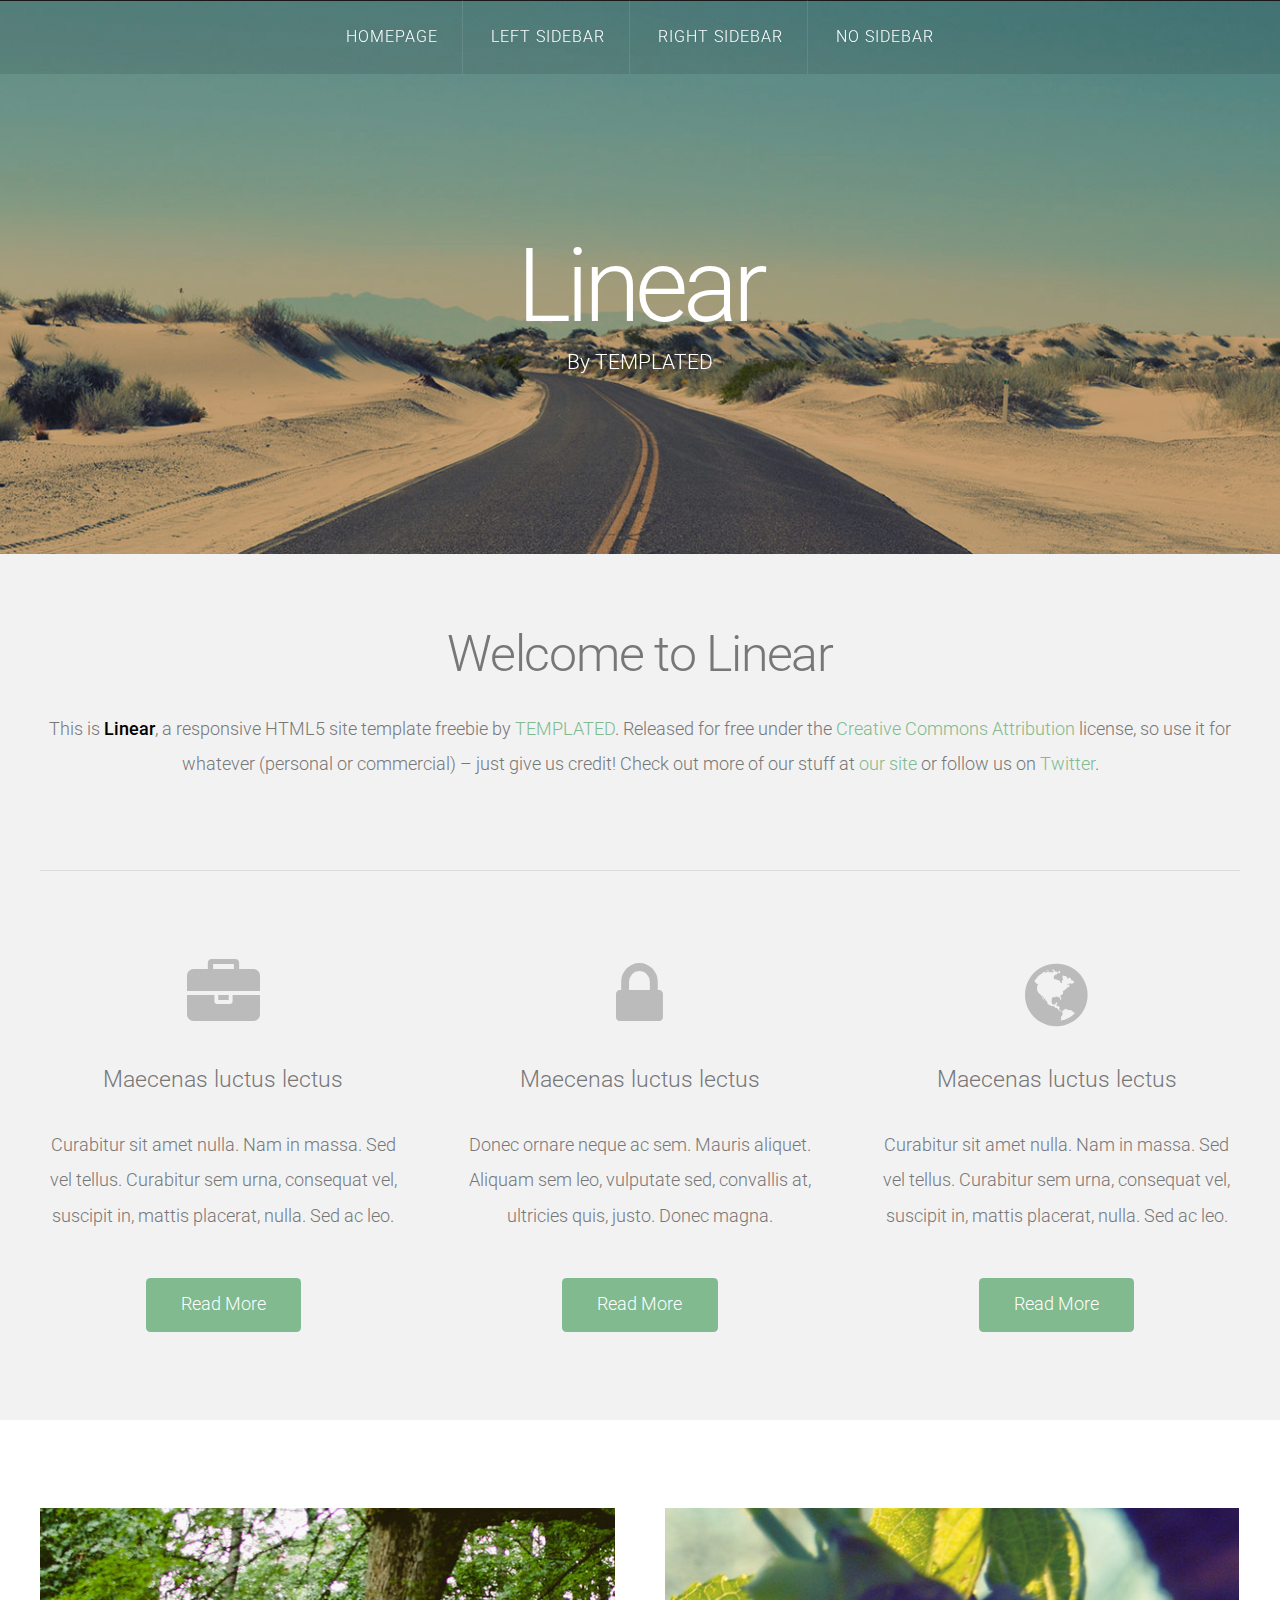
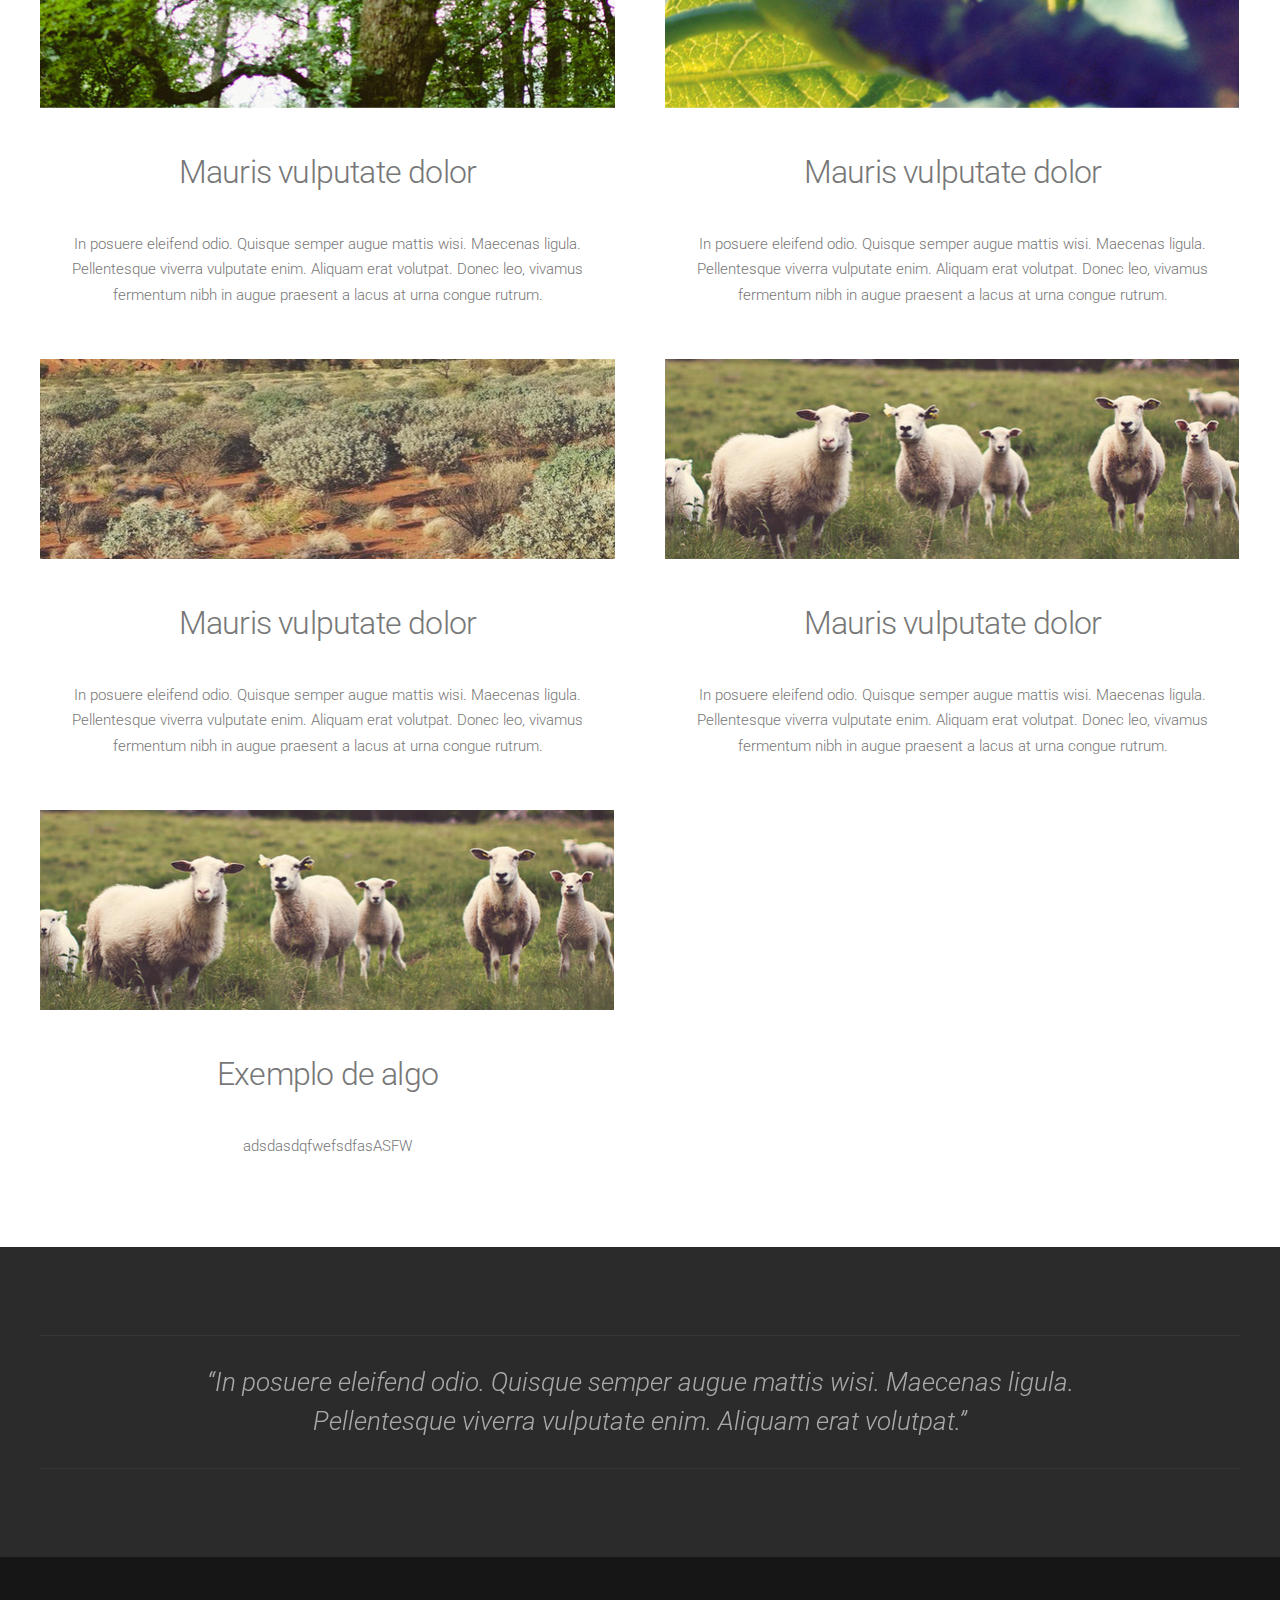
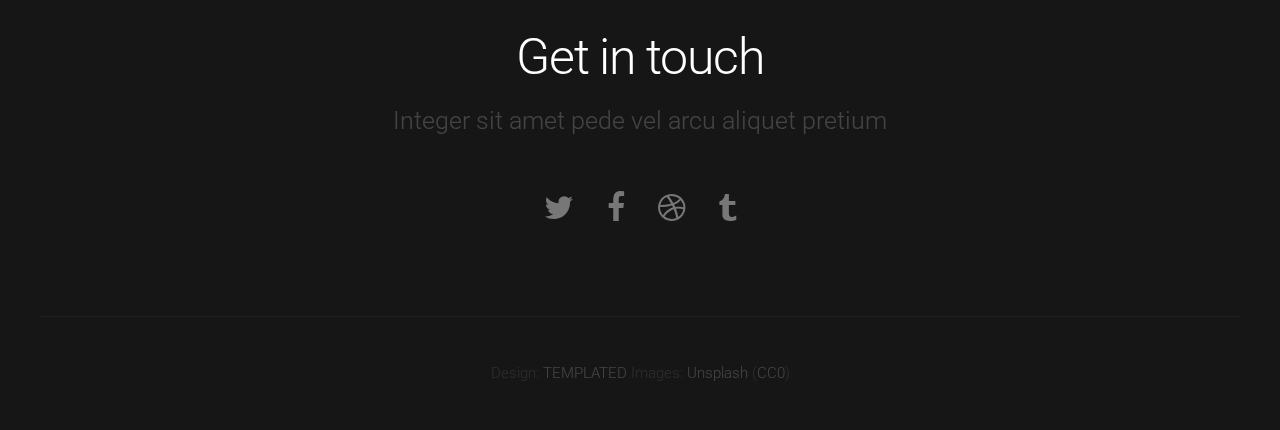
==== index.html @ 1057a4e6 "first commit" ====
<!DOCTYPE HTML>
<!--
	Linear by TEMPLATED
    templated.co @templatedco
    Released for free under the Creative Commons Attribution 3.0 license (templated.co/license)
-->
<html>
	<head>
		<title>Linear by TEMPLATED</title>
		<meta http-equiv="content-type" content="text/html; charset=utf-8" />
		<meta name="description" content="" />
		<meta name="keywords" content="" />
		<link href='http://fonts.googleapis.com/css?family=Roboto:400,100,300,700,500,900' rel='stylesheet' type='text/css'>
		<script src="http://ajax.googleapis.com/ajax/libs/jquery/1.11.0/jquery.min.js"></script>
		<script src="js/skel.min.js"></script>
		<script src="js/skel-panels.min.js"></script>
		<script src="js/init.js"></script>
		<noscript>
			<link rel="stylesheet" href="css/skel-noscript.css" />
			<link rel="stylesheet" href="css/style.css" />
			<link rel="stylesheet" href="css/style-desktop.css" />
		</noscript>
	</head>
	<body class="homepage">

	<!-- Header -->
		<div id="header">
			<div id="nav-wrapper"> 
				<!-- Nav -->
				<nav id="nav">
					<ul>
						<li class="active"><a href="index.html">Homepage</a></li>
						<li><a href="left-sidebar.html">Left Sidebar</a></li>
						<li><a href="right-sidebar.html">Right Sidebar</a></li>
						<li><a href="no-sidebar.html">No Sidebar</a></li>
					</ul>
				</nav>
			</div>
			<div class="container"> 
				
				<!-- Logo -->
				<div id="logo">
					<h1><a href="#">Linear</a></h1>
					<span class="tag">By TEMPLATED</span>
				</div>
			</div>
		</div>

	<!-- Featured -->
		<div id="featured">
			<div class="container">
				<header>
					<h2>Welcome to Linear</h2>
				</header>
				<p>This is <strong>Linear</strong>, a responsive HTML5 site template freebie by <a href="http://templated.co">TEMPLATED</a>. Released for free under the <a href="http://templated.co/license">Creative Commons Attribution</a> license, so use it for whatever (personal or commercial) &ndash; just give us credit! Check out more of our stuff at <a href="http://templated.co">our site</a> or follow us on <a href="http://twitter.com/templatedco">Twitter</a>.</p>
				<hr />
				<div class="row">
					<section class="4u">
						<span class="pennant"><span class="fa fa-briefcase"></span></span>
						<h3>Maecenas luctus lectus</h3>
						<p>Curabitur sit amet nulla. Nam in massa. Sed vel tellus. Curabitur sem urna, consequat vel, suscipit in, mattis placerat, nulla. Sed ac leo.</p>
						<a href="#" class="button button-style1">Read More</a>
					</section>
					<section class="4u">
						<span class="pennant"><span class="fa fa-lock"></span></span>
						<h3>Maecenas luctus lectus</h3>
						<p>Donec ornare neque ac sem. Mauris aliquet. Aliquam sem leo, vulputate sed, convallis at, ultricies quis, justo. Donec magna.</p>
						<a href="#" class="button button-style1">Read More</a>
					</section>
					<section class="4u">
						<span class="pennant"><span class="fa fa-globe"></span></span>
						<h3>Maecenas luctus lectus</h3>
						<p>Curabitur sit amet nulla. Nam in massa. Sed vel tellus. Curabitur sem urna, consequat vel, suscipit in, mattis placerat, nulla. Sed ac leo.</p>
						<a href="#" class="button button-style1">Read More</a>
					</section>

				</div>
			</div>
		</div>

	<!-- Main -->
		<div id="main">
			<div id="content" class="container">

				<div class="row">
					<section class="6u">
						<a href="#" class="image full"><img src="images/pic01.jpg" alt=""></a>
						<header>
							<h2>Mauris vulputate dolor</h2>
						</header>
						<p>In posuere eleifend odio. Quisque semper augue mattis wisi. Maecenas ligula. Pellentesque viverra vulputate enim. Aliquam erat volutpat. Donec leo, vivamus fermentum nibh in augue praesent a lacus at urna congue rutrum.</p>
					</section>				
					<section class="6u">
						<a href="#" class="image full"><img src="images/pic02.jpg" alt=""></a>
						<header>
							<h2>Mauris vulputate dolor</h2>
						</header>
						<p>In posuere eleifend odio. Quisque semper augue mattis wisi. Maecenas ligula. Pellentesque viverra vulputate enim. Aliquam erat volutpat. Donec leo, vivamus fermentum nibh in augue praesent a lacus at urna congue rutrum.</p>
					</section>				
				</div>

				<div class="row">
					<section class="6u">
						<a href="#" class="image full"><img src="images/pic03.jpg" alt=""></a>
						<header>
							<h2>Mauris vulputate dolor</h2>
						</header>
						<p>In posuere eleifend odio. Quisque semper augue mattis wisi. Maecenas ligula. Pellentesque viverra vulputate enim. Aliquam erat volutpat. Donec leo, vivamus fermentum nibh in augue praesent a lacus at urna congue rutrum.</p>
					</section>				
					<section class="6u">
						<a href="#" class="image full"><img src="images/pic04.jpg" alt=""></a>
						<header>
							<h2>Mauris vulputate dolor</h2>
						</header>
						<p>In posuere eleifend odio. Quisque semper augue mattis wisi. Maecenas ligula. Pellentesque viverra vulputate enim. Aliquam erat volutpat. Donec leo, vivamus fermentum nibh in augue praesent a lacus at urna congue rutrum.</p>
					</section>
					<section class="6u">
						<a href="#" class="image full"><img src="images/pic04.jpg" alt=""></a>
						<header>
							<h2>Exemplo de algo</h2>
						</header>
						<p>adsdasdqfwefsdfasASFW</p>
					</section>					
				</div>
			
			</div>
		</div>

	<!-- Tweet -->
		<div id="tweet">
			<div class="container">
				<section>
					<blockquote>&ldquo;In posuere eleifend odio. Quisque semper augue mattis wisi. Maecenas ligula. Pellentesque viverra vulputate enim. Aliquam erat volutpat.&rdquo;</blockquote>
				</section>
			</div>
		</div>

	<!-- Footer -->
		<div id="footer">
			<div class="container">
				<section>
					<header>
						<h2>Get in touch</h2>
						<span class="byline">Integer sit amet pede vel arcu aliquet pretium</span>
					</header>
					<ul class="contact">
						<li><a href="#" class="fa fa-twitter"><span>Twitter</span></a></li>
						<li class="active"><a href="#" class="fa fa-facebook"><span>Facebook</span></a></li>
						<li><a href="#" class="fa fa-dribbble"><span>Pinterest</span></a></li>
						<li><a href="#" class="fa fa-tumblr"><span>Google+</span></a></li>
					</ul>
				</section>
			</div>
		</div>

	<!-- Copyright -->
		<div id="copyright">
			<div class="container">
				Design: <a href="http://templated.co">TEMPLATED</a> Images: <a href="http://unsplash.com">Unsplash</a> (<a href="http://unsplash.com/cc0">CC0</a>)
			</div>
		</div>

	</body>
</html>
---- css/skel-noscript.css ----
/* Resets (http://meyerweb.com/eric/tools/css/reset/ | v2.0 | 20110126 | License: none (public domain)) */

	html,body,div,span,applet,object,iframe,h1,h2,h3,h4,h5,h6,p,blockquote,pre,a,abbr,acronym,address,big,cite,code,del,dfn,em,img,ins,kbd,q,s,samp,small,strike,strong,sub,sup,tt,var,b,u,i,center,dl,dt,dd,ol,ul,li,fieldset,form,label,legend,table,caption,tbody,tfoot,thead,tr,th,td,article,aside,canvas,details,embed,figure,figcaption,footer,header,hgroup,menu,nav,output,ruby,section,summary,time,mark,audio,video{margin:0;padding:0;border:0;font-size:100%;font:inherit;vertical-align:baseline;}article,aside,details,figcaption,figure,footer,header,hgroup,menu,nav,section{display:block;}body{line-height:1;}ol,ul{list-style:none;}blockquote,q{quotes:none;}blockquote:before,blockquote:after,q:before,q:after{content:'';content:none;}table{border-collapse:collapse;border-spacing:0;}body{-webkit-text-size-adjust:none}

/* Box Model */

	*, *:before, *:after {
		-moz-box-sizing: border-box;
		-webkit-box-sizing: border-box;
		-o-box-sizing: border-box;
		-ms-box-sizing: border-box;
		box-sizing: border-box;
	}

/* Container */

	body {
		min-width: 1200px;
	}

	.container {
		width: 1200px;
		margin-left: auto;
		margin-right: auto;
	}

	/* Modifiers */
	
		.container.small {
			width: 900px;
		}

		.container.big {
			width: 100%;
			max-width: 1500px;
			min-width: 1200px;
		}

/* Grid */

	/* Cells */

		.\31 2u { width: 100% }
		.\31 1u { width: 91.6666666667% }
		.\31 0u { width: 83.3333333333% }
		.\39 u { width: 75% }
		.\38 u { width: 66.6666666667% }
		.\37 u { width: 58.3333333333% }
		.\36 u { width: 50% }
		.\35 u { width: 41.6666666667% }
		.\34 u { width: 33.3333333333% }
		.\33 u { width: 25% }
		.\32 u { width: 16.6666666667% }
		.\31 u { width: 8.3333333333% }
		.\-11u { margin-left: 91.6666666667% }
		.\-10u { margin-left: 83.3333333333% }
		.\-9u { margin-left: 75% }
		.\-8u { margin-left: 66.6666666667% }
		.\-7u { margin-left: 58.3333333333% }
		.\-6u { margin-left: 50% }
		.\-5u { margin-left: 41.6666666667% }
		.\-4u { margin-left: 33.3333333333% }
		.\-3u { margin-left: 25% }
		.\-2u { margin-left: 16.6666666667% }
		.\-1u { margin-left: 8.3333333333% }

		.row > * {
			padding: 50px 0 0 50px;
			float: left;
			-moz-box-sizing: border-box;
			-webkit-box-sizing: border-box;
			-o-box-sizing: border-box;
			-ms-box-sizing: border-box;
			box-sizing: border-box;
		}

		.row + .row > * {
			padding-top: 50px;
		}

		.row {
			margin-left: -50px;
		}

	/* Rows */

		.row:after {
			content: '';
			display: block;
			clear: both;
			height: 0;
		}

		.row:first-child > * {
			padding-top: 0;
		}

		.row > * {
			padding-top: 0;
		}

		/* Modifiers */

			/* Flush */

				.row.flush {
					margin-left: 0;
				}

				.row.flush > * {
					padding: 0 !important;
				}

			/* Quarter */

				.row.quarter > * {
					padding: 12.5px 0 0 12.5px;
				}

				.row.quarter + .row.quarter > * {
					padding-top: 12.5px;
				}

				.row.quarter {
					margin-left: -12.5px;
				}

			/* Half */

				.row.half > * {
					padding: 25px 0 0 25px;
				}

				.row.half + .row.half > * {
					padding-top: 25px;
				}

				.row.half {
					margin-left: -25px;
				}

			/* One and (a) Half */

				.row.oneandhalf > * {
					padding: 75px 0 0 75px;
				}

				.row.oneandhalf + .row.oneandhalf > * {
					padding-top: 75px;
				}

				.row.oneandhalf {
					margin-left: -75px;
				}

			/* Double */

				.row.double > * {
					padding: 100px 0 0 100px;
				}

				.row.double + .row.double > * {
					padding-top: 100px;
				}

				.row.double {
					margin-left: -100px;
				}
---- css/style.css ----
/*
	Linear by TEMPLATED
    templated.co @templatedco
    Released for free under the Creative Commons Attribution 3.0 license (templated.co/license)
*/

@charset 'UTF-8';

@font-face{font-family:'FontAwesome';src:url('font/fontawesome-webfont.eot?v=4.0.1');src:url('font/fontawesome-webfont.eot?#iefix&v=4.0.1') format('embedded-opentype'),url('font/fontawesome-webfont.woff?v=4.0.1') format('woff'),url('font/fontawesome-webfont.ttf?v=4.0.1') format('truetype'),url('font/fontawesome-webfont.svg?v=4.0.1#fontawesomeregular') format('svg');font-weight:normal;font-style:normal}

/*********************************************************************************/
/* Basic                                                                         */
/*********************************************************************************/

	body
	{
		margin: 0;
		padding: 0;
		background: #161616;
	}

	body,input,textarea,select
	{
		font-family: 'Roboto', sans-serif;
		font-size: 11pt;
		font-weight: 300;
		line-height: 1.75em;
		color: #777;
	}

	h1,h2,h3,h4,h5,h6
	{
		font-weight: 300;
		color: #777;
	}
	
		h2
		{
			letter-spacing: -0.025em;
		}
	
		h1 a, h2 a, h3 a, h4 a, h5 a, h6 a
		{
			color: inherit;
			text-decoration: none;
		}
		
	strong, b
	{
		font-weight: 500;
		color: #000000;
	}
	
	em, i
	{
		font-style: italic;
	}

	a
	{
		text-decoration: none;
		color: #80BA8E;
	}
	
	a:hover
	{
		text-decoration: underline;
	}

	sub
	{
		position: relative;
		top: 0.5em;
		font-size: 0.8em;
	}
	
	sup
	{
		position: relative;
		top: -0.5em;
		font-size: 0.8em;
	}
	
	hr
	{
		border: 0;
		border-top: solid 1px #ddd;
		margin: 6em 0 0 0;
		padding: 6em 0 0 0;
	}
	
	blockquote
	{
		border-left: solid 0.5em #ddd;
		padding: 1em 0 1em 2em;
		font-style: italic;
	}
	
	p, ul, ol, dl, table
	{
		margin-bottom: 1em;
	}

	header
	{
		margin-bottom: 1.6em;
	}
	
		header h2
		{
		}

		header .byline
		{
			display: block;
			margin: 1.5em 0 0 0;
			padding: 0 0 0.5em 0;
		}
		
	footer
	{
		margin-top: 1em;
	}

	br.clear
	{
		clear: both;
	}

	.pennant
	{
		color: #bbb;
	}

	/* Sections/Articles */
	
		section,
		article
		{
			margin-bottom: 3em;
		}
		
		section > :last-child,
		article > :last-child
		{
			margin-bottom: 0;
		}

		section:last-child,
		article:last-child
		{
			margin-bottom: 0;
		}

		.row > section,
		.row > article
		{
			margin-bottom: 0;
		}

	/* Images */

		.image
		{
			display: inline-block;
		}
		
			.image img
			{
				display: block;
				width: 100%;
			}

			.image.featured
			{
				display: block;
				width: 100%;
				margin: 0 0 2em 0;
			}
			
			.image.full
			{
				display: block;
				width: 100%;
				margin-bottom: 2em;
			}
			
			.image.left
			{
				float: left;
				margin: 0 2em 2em 0;
			}
			
			.image.centered
			{
				display: block;
				margin: 0 0 2em 0;
			}

				.image.centered img
				{
					margin: 0 auto;
					width: auto;
				}

	/* Lists */

		ul.default
		{
			margin: 0;
			padding: 0em 0em 1.5em 0em;
			list-style: none;
		}
		
			ul.default li
			{
				padding: 0.60em 0em;
				font-size: 0.95em;
				border-top: 1px solid;
				border-color: rgba(0,0,0,.1);
			}		
		
			ul.default li:first-child
			{
				padding-top: 0;
				border-top: none;
			}
	
			ul.default {
			}
		
		ul.style li {
			margin: 0;
			padding: 2em 0em 1.5em 0em;
			border-top: 1px solid;
			border-color: rgba(0,0,0,.1);
		}
		
		ul.style li:first-child
		{
			padding-top: 0;
			border-top: none;
		}
		
		ul.style img {
			float: left;
			margin-right: 20px;
		}
		
		ul.style a {
			color: #434343;
		}
		
		ul.style .posted {
			padding: 0em 0em 1em 0em;
			letter-spacing: 1px;
			text-transform: uppercase;
			font-size: 8pt;
			color: #A2A2A2;
		}
		
		ul.style .first {
			padding-top: 0px;
			border-top: none;
		}
							

	/* Buttons */
		
	.button
	{
		position: relative;
		display: inline-block;
		background: #80BA8E;
		padding: 0.8em 2em;
		text-decoration: none !important;
		font-size: 1.2em;
		font-weight: 300;
		color: #FFF !important;
		-moz-transition: color 0.35s ease-in-out, background-color 0.35s ease-in-out;
		-webkit-transition: color 0.35s ease-in-out, background-color 0.35s ease-in-out;
		-o-transition: color 0.35s ease-in-out, background-color 0.35s ease-in-out;
		-ms-transition: color 0.35s ease-in-out, background-color 0.35s ease-in-out;
		transition: color 0.35s ease-in-out, background-color 0.35s ease-in-out;
		text-align: center;
		border-radius: 0.25em;
	}

	.button:hover
	{
		background: #70AA7E;
		color: #FFF !important;
	}

/*********************************************************************************/
/* Icons                                                                         */
/* Powered by Font Awesome by Dave Gandy | http://fontawesome.io                 */
/* Licensed under the SIL OFL 1.1 (font), MIT (CSS)                              */
/*********************************************************************************/

	.fa
	{
		text-decoration: none;
	}

		.fa.solo
		{
		}
		
			.fa.solo span
			{
				display: none;
			}

		.fa:before
		{
			display:inline-block;
			font-family: FontAwesome;
			font-size: 1.25em;
			text-decoration: none;
			font-style: normal;
			font-weight: normal;
			line-height: 1;
			-webkit-font-smoothing:antialiased;
			-moz-osx-font-smoothing:grayscale;
		}

		.fa-lg{font-size:1.3333333333333333em;line-height:.75em;vertical-align:-15%}
		.fa-2x{font-size:2em}
		.fa-3x{font-size:3em}
		.fa-4x{font-size:4em}
		.fa-5x{font-size:5em}
		.fa-fw{width:1.2857142857142858em;text-align:center}
		.fa-ul{padding-left:0;margin-left:2.142857142857143em;list-style-type:none}.fa-ul>li{position:relative}
		.fa-li{position:absolute;left:-2.142857142857143em;width:2.142857142857143em;top:.14285714285714285em;text-align:center}.fa-li.fa-lg{left:-1.8571428571428572em}
		.fa-border{padding:.2em .25em .15em;border:solid .08em #eee;border-radius:.1em}
		.pull-right{float:right}
		.pull-left{float:left}
		.fa.pull-left{margin-right:.3em}
		.fa.pull-right{margin-left:.3em}
		.fa-spin{-webkit-animation:spin 2s infinite linear;-moz-animation:spin 2s infinite linear;-o-animation:spin 2s infinite linear;animation:spin 2s infinite linear}
		@-moz-keyframes spin{0%{-moz-transform:rotate(0deg)} 100%{-moz-transform:rotate(359deg)}}@-webkit-keyframes spin{0%{-webkit-transform:rotate(0deg)} 100%{-webkit-transform:rotate(359deg)}}@-o-keyframes spin{0%{-o-transform:rotate(0deg)} 100%{-o-transform:rotate(359deg)}}@-ms-keyframes spin{0%{-ms-transform:rotate(0deg)} 100%{-ms-transform:rotate(359deg)}}@keyframes spin{0%{transform:rotate(0deg)} 100%{transform:rotate(359deg)}}.fa-rotate-90{filter:progid:DXImageTransform.Microsoft.BasicImage(rotation=1);-webkit-transform:rotate(90deg);-moz-transform:rotate(90deg);-ms-transform:rotate(90deg);-o-transform:rotate(90deg);transform:rotate(90deg)}
		.fa-rotate-180{filter:progid:DXImageTransform.Microsoft.BasicImage(rotation=2);-webkit-transform:rotate(180deg);-moz-transform:rotate(180deg);-ms-transform:rotate(180deg);-o-transform:rotate(180deg);transform:rotate(180deg)}
		.fa-rotate-270{filter:progid:DXImageTransform.Microsoft.BasicImage(rotation=3);-webkit-transform:rotate(270deg);-moz-transform:rotate(270deg);-ms-transform:rotate(270deg);-o-transform:rotate(270deg);transform:rotate(270deg)}
		.fa-flip-horizontal{filter:progid:DXImageTransform.Microsoft.BasicImage(rotation=0, mirror=1);-webkit-transform:scale(-1, 1);-moz-transform:scale(-1, 1);-ms-transform:scale(-1, 1);-o-transform:scale(-1, 1);transform:scale(-1, 1)}
		.fa-flip-vertical{filter:progid:DXImageTransform.Microsoft.BasicImage(rotation=2, mirror=1);-webkit-transform:scale(1, -1);-moz-transform:scale(1, -1);-ms-transform:scale(1, -1);-o-transform:scale(1, -1);transform:scale(1, -1)}
		.fa-stack{position:relative;display:inline-block;width:2em;height:2em;line-height:2em;vertical-align:middle}
		.fa-stack-1x,.fa-stack-2x{position:absolute;left:0;width:100%;text-align:center}
		.fa-stack-1x{line-height:inherit}
		.fa-stack-2x{font-size:2em}
		.fa-inverse{color:#fff}
		.fa-glass:before{content:"\f000"}
		.fa-music:before{content:"\f001"}
		.fa-search:before{content:"\f002"}
		.fa-envelope-o:before{content:"\f003"}
		.fa-heart:before{content:"\f004"}
		.fa-star:before{content:"\f005"}
		.fa-star-o:before{content:"\f006"}
		.fa-user:before{content:"\f007"}
		.fa-film:before{content:"\f008"}
		.fa-th-large:before{content:"\f009"}
		.fa-th:before{content:"\f00a"}
		.fa-th-list:before{content:"\f00b"}
		.fa-check:before{content:"\f00c"}
		.fa-times:before{content:"\f00d"}
		.fa-search-plus:before{content:"\f00e"}
		.fa-search-minus:before{content:"\f010"}
		.fa-power-off:before{content:"\f011"}
		.fa-signal:before{content:"\f012"}
		.fa-gear:before,.fa-cog:before{content:"\f013"}
		.fa-trash-o:before{content:"\f014"}
		.fa-home:before{content:"\f015"}
		.fa-file-o:before{content:"\f016"}
		.fa-clock-o:before{content:"\f017"}
		.fa-road:before{content:"\f018"}
		.fa-download:before{content:"\f019"}
		.fa-arrow-circle-o-down:before{content:"\f01a"}
		.fa-arrow-circle-o-up:before{content:"\f01b"}
		.fa-inbox:before{content:"\f01c"}
		.fa-play-circle-o:before{content:"\f01d"}
		.fa-rotate-right:before,.fa-repeat:before{content:"\f01e"}
		.fa-refresh:before{content:"\f021"}
		.fa-list-alt:before{content:"\f022"}
		.fa-lock:before{content:"\f023"}
		.fa-flag:before{content:"\f024"}
		.fa-headphones:before{content:"\f025"}
		.fa-volume-off:before{content:"\f026"}
		.fa-volume-down:before{content:"\f027"}
		.fa-volume-up:before{content:"\f028"}
		.fa-qrcode:before{content:"\f029"}
		.fa-barcode:before{content:"\f02a"}
		.fa-tag:before{content:"\f02b"}
		.fa-tags:before{content:"\f02c"}
		.fa-book:before{content:"\f02d"}
		.fa-bookmark:before{content:"\f02e"}
		.fa-print:before{content:"\f02f"}
		.fa-camera:before{content:"\f030"}
		.fa-font:before{content:"\f031"}
		.fa-bold:before{content:"\f032"}
		.fa-italic:before{content:"\f033"}
		.fa-text-height:before{content:"\f034"}
		.fa-text-width:before{content:"\f035"}
		.fa-align-left:before{content:"\f036"}
		.fa-align-center:before{content:"\f037"}
		.fa-align-right:before{content:"\f038"}
		.fa-align-justify:before{content:"\f039"}
		.fa-list:before{content:"\f03a"}
		.fa-dedent:before,.fa-outdent:before{content:"\f03b"}
		.fa-indent:before{content:"\f03c"}
		.fa-video-camera:before{content:"\f03d"}
		.fa-picture-o:before{content:"\f03e"}
		.fa-pencil:before{content:"\f040"}
		.fa-map-marker:before{content:"\f041"}
		.fa-adjust:before{content:"\f042"}
		.fa-tint:before{content:"\f043"}
		.fa-edit:before,.fa-pencil-square-o:before{content:"\f044"}
		.fa-share-square-o:before{content:"\f045"}
		.fa-check-square-o:before{content:"\f046"}
		.fa-move:before{content:"\f047"}
		.fa-step-backward:before{content:"\f048"}
		.fa-fast-backward:before{content:"\f049"}
		.fa-backward:before{content:"\f04a"}
		.fa-play:before{content:"\f04b"}
		.fa-pause:before{content:"\f04c"}
		.fa-stop:before{content:"\f04d"}
		.fa-forward:before{content:"\f04e"}
		.fa-fast-forward:before{content:"\f050"}
		.fa-step-forward:before{content:"\f051"}
		.fa-eject:before{content:"\f052"}
		.fa-chevron-left:before{content:"\f053"}
		.fa-chevron-right:before{content:"\f054"}
		.fa-plus-circle:before{content:"\f055"}
		.fa-minus-circle:before{content:"\f056"}
		.fa-times-circle:before{content:"\f057"}
		.fa-check-circle:before{content:"\f058"}
		.fa-question-circle:before{content:"\f059"}
		.fa-info-circle:before{content:"\f05a"}
		.fa-crosshairs:before{content:"\f05b"}
		.fa-times-circle-o:before{content:"\f05c"}
		.fa-check-circle-o:before{content:"\f05d"}
		.fa-ban:before{content:"\f05e"}
		.fa-arrow-left:before{content:"\f060"}
		.fa-arrow-right:before{content:"\f061"}
		.fa-arrow-up:before{content:"\f062"}
		.fa-arrow-down:before{content:"\f063"}
		.fa-mail-forward:before,.fa-share:before{content:"\f064"}
		.fa-resize-full:before{content:"\f065"}
		.fa-resize-small:before{content:"\f066"}
		.fa-plus:before{content:"\f067"}
		.fa-minus:before{content:"\f068"}
		.fa-asterisk:before{content:"\f069"}
		.fa-exclamation-circle:before{content:"\f06a"}
		.fa-gift:before{content:"\f06b"}
		.fa-leaf:before{content:"\f06c"}
		.fa-fire:before{content:"\f06d"}
		.fa-eye:before{content:"\f06e"}
		.fa-eye-slash:before{content:"\f070"}
		.fa-warning:before,.fa-exclamation-triangle:before{content:"\f071"}
		.fa-plane:before{content:"\f072"}
		.fa-calendar:before{content:"\f073"}
		.fa-random:before{content:"\f074"}
		.fa-comment:before{content:"\f075"}
		.fa-magnet:before{content:"\f076"}
		.fa-chevron-up:before{content:"\f077"}
		.fa-chevron-down:before{content:"\f078"}
		.fa-retweet:before{content:"\f079"}
		.fa-shopping-cart:before{content:"\f07a"}
		.fa-folder:before{content:"\f07b"}
		.fa-folder-open:before{content:"\f07c"}
		.fa-resize-vertical:before{content:"\f07d"}
		.fa-resize-horizontal:before{content:"\f07e"}
		.fa-bar-chart-o:before{content:"\f080"}
		.fa-twitter-square:before{content:"\f081"}
		.fa-facebook-square:before{content:"\f082"}
		.fa-camera-retro:before{content:"\f083"}
		.fa-key:before{content:"\f084"}
		.fa-gears:before,.fa-cogs:before{content:"\f085"}
		.fa-comments:before{content:"\f086"}
		.fa-thumbs-o-up:before{content:"\f087"}
		.fa-thumbs-o-down:before{content:"\f088"}
		.fa-star-half:before{content:"\f089"}
		.fa-heart-o:before{content:"\f08a"}
		.fa-sign-out:before{content:"\f08b"}
		.fa-linkedin-square:before{content:"\f08c"}
		.fa-thumb-tack:before{content:"\f08d"}
		.fa-external-link:before{content:"\f08e"}
		.fa-sign-in:before{content:"\f090"}
		.fa-trophy:before{content:"\f091"}
		.fa-github-square:before{content:"\f092"}
		.fa-upload:before{content:"\f093"}
		.fa-lemon-o:before{content:"\f094"}
		.fa-phone:before{content:"\f095"}
		.fa-square-o:before{content:"\f096"}
		.fa-bookmark-o:before{content:"\f097"}
		.fa-phone-square:before{content:"\f098"}
		.fa-twitter:before{content:"\f099"}
		.fa-facebook:before{content:"\f09a"}
		.fa-github:before{content:"\f09b"}
		.fa-unlock:before{content:"\f09c"}
		.fa-credit-card:before{content:"\f09d"}
		.fa-rss:before{content:"\f09e"}
		.fa-hdd-o:before{content:"\f0a0"}
		.fa-bullhorn:before{content:"\f0a1"}
		.fa-bell:before{content:"\f0f3"}
		.fa-certificate:before{content:"\f0a3"}
		.fa-hand-o-right:before{content:"\f0a4"}
		.fa-hand-o-left:before{content:"\f0a5"}
		.fa-hand-o-up:before{content:"\f0a6"}
		.fa-hand-o-down:before{content:"\f0a7"}
		.fa-arrow-circle-left:before{content:"\f0a8"}
		.fa-arrow-circle-right:before{content:"\f0a9"}
		.fa-arrow-circle-up:before{content:"\f0aa"}
		.fa-arrow-circle-down:before{content:"\f0ab"}
		.fa-globe:before{content:"\f0ac"}
		.fa-wrench:before{content:"\f0ad"}
		.fa-tasks:before{content:"\f0ae"}
		.fa-filter:before{content:"\f0b0"}
		.fa-briefcase:before{content:"\f0b1"}
		.fa-fullscreen:before{content:"\f0b2"}
		.fa-group:before{content:"\f0c0"}
		.fa-chain:before,.fa-link:before{content:"\f0c1"}
		.fa-cloud:before{content:"\f0c2"}
		.fa-flask:before{content:"\f0c3"}
		.fa-cut:before,.fa-scissors:before{content:"\f0c4"}
		.fa-copy:before,.fa-files-o:before{content:"\f0c5"}
		.fa-paperclip:before{content:"\f0c6"}
		.fa-save:before,.fa-floppy-o:before{content:"\f0c7"}
		.fa-square:before{content:"\f0c8"}
		.fa-reorder:before{content:"\f0c9"}
		.fa-list-ul:before{content:"\f0ca"}
		.fa-list-ol:before{content:"\f0cb"}
		.fa-strikethrough:before{content:"\f0cc"}
		.fa-underline:before{content:"\f0cd"}
		.fa-table:before{content:"\f0ce"}
		.fa-magic:before{content:"\f0d0"}
		.fa-truck:before{content:"\f0d1"}
		.fa-pinterest:before{content:"\f0d2"}
		.fa-pinterest-square:before{content:"\f0d3"}
		.fa-google-plus-square:before{content:"\f0d4"}
		.fa-google-plus:before{content:"\f0d5"}
		.fa-money:before{content:"\f0d6"}
		.fa-caret-down:before{content:"\f0d7"}
		.fa-caret-up:before{content:"\f0d8"}
		.fa-caret-left:before{content:"\f0d9"}
		.fa-caret-right:before{content:"\f0da"}
		.fa-columns:before{content:"\f0db"}
		.fa-unsorted:before,.fa-sort:before{content:"\f0dc"}
		.fa-sort-down:before,.fa-sort-asc:before{content:"\f0dd"}
		.fa-sort-up:before,.fa-sort-desc:before{content:"\f0de"}
		.fa-envelope:before{content:"\f0e0"}
		.fa-linkedin:before{content:"\f0e1"}
		.fa-rotate-left:before,.fa-undo:before{content:"\f0e2"}
		.fa-legal:before,.fa-gavel:before{content:"\f0e3"}
		.fa-dashboard:before,.fa-tachometer:before{content:"\f0e4"}
		.fa-comment-o:before{content:"\f0e5"}
		.fa-comments-o:before{content:"\f0e6"}
		.fa-flash:before,.fa-bolt:before{content:"\f0e7"}
		.fa-sitemap:before{content:"\f0e8"}
		.fa-umbrella:before{content:"\f0e9"}
		.fa-paste:before,.fa-clipboard:before{content:"\f0ea"}
		.fa-lightbulb-o:before{content:"\f0eb"}
		.fa-exchange:before{content:"\f0ec"}
		.fa-cloud-download:before{content:"\f0ed"}
		.fa-cloud-upload:before{content:"\f0ee"}
		.fa-user-md:before{content:"\f0f0"}
		.fa-stethoscope:before{content:"\f0f1"}
		.fa-suitcase:before{content:"\f0f2"}
		.fa-bell-o:before{content:"\f0a2"}
		.fa-coffee:before{content:"\f0f4"}
		.fa-cutlery:before{content:"\f0f5"}
		.fa-file-text-o:before{content:"\f0f6"}
		.fa-building:before{content:"\f0f7"}
		.fa-hospital:before{content:"\f0f8"}
		.fa-ambulance:before{content:"\f0f9"}
		.fa-medkit:before{content:"\f0fa"}
		.fa-fighter-jet:before{content:"\f0fb"}
		.fa-beer:before{content:"\f0fc"}
		.fa-h-square:before{content:"\f0fd"}
		.fa-plus-square:before{content:"\f0fe"}
		.fa-angle-double-left:before{content:"\f100"}
		.fa-angle-double-right:before{content:"\f101"}
		.fa-angle-double-up:before{content:"\f102"}
		.fa-angle-double-down:before{content:"\f103"}
		.fa-angle-left:before{content:"\f104"}
		.fa-angle-right:before{content:"\f105"}
		.fa-angle-up:before{content:"\f106"}
		.fa-angle-down:before{content:"\f107"}
		.fa-desktop:before{content:"\f108"}
		.fa-laptop:before{content:"\f109"}
		.fa-tablet:before{content:"\f10a"}
		.fa-mobile-phone:before,.fa-mobile:before{content:"\f10b"}
		.fa-circle-o:before{content:"\f10c"}
		.fa-quote-left:before{content:"\f10d"}
		.fa-quote-right:before{content:"\f10e"}
		.fa-spinner:before{content:"\f110"}
		.fa-circle:before{content:"\f111"}
		.fa-mail-reply:before,.fa-reply:before{content:"\f112"}
		.fa-github-alt:before{content:"\f113"}
		.fa-folder-o:before{content:"\f114"}
		.fa-folder-open-o:before{content:"\f115"}
		.fa-expand-o:before{content:"\f116"}
		.fa-collapse-o:before{content:"\f117"}
		.fa-smile-o:before{content:"\f118"}
		.fa-frown-o:before{content:"\f119"}
		.fa-meh-o:before{content:"\f11a"}
		.fa-gamepad:before{content:"\f11b"}
		.fa-keyboard-o:before{content:"\f11c"}
		.fa-flag-o:before{content:"\f11d"}
		.fa-flag-checkered:before{content:"\f11e"}
		.fa-terminal:before{content:"\f120"}
		.fa-code:before{content:"\f121"}
		.fa-reply-all:before{content:"\f122"}
		.fa-mail-reply-all:before{content:"\f122"}
		.fa-star-half-empty:before,.fa-star-half-full:before,.fa-star-half-o:before{content:"\f123"}
		.fa-location-arrow:before{content:"\f124"}
		.fa-crop:before{content:"\f125"}
		.fa-code-fork:before{content:"\f126"}
		.fa-unlink:before,.fa-chain-broken:before{content:"\f127"}
		.fa-question:before{content:"\f128"}
		.fa-info:before{content:"\f129"}
		.fa-exclamation:before{content:"\f12a"}
		.fa-superscript:before{content:"\f12b"}
		.fa-subscript:before{content:"\f12c"}
		.fa-eraser:before{content:"\f12d"}
		.fa-puzzle-piece:before{content:"\f12e"}
		.fa-microphone:before{content:"\f130"}
		.fa-microphone-slash:before{content:"\f131"}
		.fa-shield:before{content:"\f132"}
		.fa-calendar-o:before{content:"\f133"}
		.fa-fire-extinguisher:before{content:"\f134"}
		.fa-rocket:before{content:"\f135"}
		.fa-maxcdn:before{content:"\f136"}
		.fa-chevron-circle-left:before{content:"\f137"}
		.fa-chevron-circle-right:before{content:"\f138"}
		.fa-chevron-circle-up:before{content:"\f139"}
		.fa-chevron-circle-down:before{content:"\f13a"}
		.fa-html5:before{content:"\f13b"}
		.fa-css3:before{content:"\f13c"}
		.fa-anchor:before{content:"\f13d"}
		.fa-unlock-o:before{content:"\f13e"}
		.fa-bullseye:before{content:"\f140"}
		.fa-ellipsis-horizontal:before{content:"\f141"}
		.fa-ellipsis-vertical:before{content:"\f142"}
		.fa-rss-square:before{content:"\f143"}
		.fa-play-circle:before{content:"\f144"}
		.fa-ticket:before{content:"\f145"}
		.fa-minus-square:before{content:"\f146"}
		.fa-minus-square-o:before{content:"\f147"}
		.fa-level-up:before{content:"\f148"}
		.fa-level-down:before{content:"\f149"}
		.fa-check-square:before{content:"\f14a"}
		.fa-pencil-square:before{content:"\f14b"}
		.fa-external-link-square:before{content:"\f14c"}
		.fa-share-square:before{content:"\f14d"}
		.fa-compass:before{content:"\f14e"}
		.fa-toggle-down:before,.fa-caret-square-o-down:before{content:"\f150"}
		.fa-toggle-up:before,.fa-caret-square-o-up:before{content:"\f151"}
		.fa-toggle-right:before,.fa-caret-square-o-right:before{content:"\f152"}
		.fa-euro:before,.fa-eur:before{content:"\f153"}
		.fa-gbp:before{content:"\f154"}
		.fa-dollar:before,.fa-usd:before{content:"\f155"}
		.fa-rupee:before,.fa-inr:before{content:"\f156"}
		.fa-cny:before,.fa-rmb:before,.fa-yen:before,.fa-jpy:before{content:"\f157"}
		.fa-ruble:before,.fa-rouble:before,.fa-rub:before{content:"\f158"}
		.fa-won:before,.fa-krw:before{content:"\f159"}
		.fa-bitcoin:before,.fa-btc:before{content:"\f15a"}
		.fa-file:before{content:"\f15b"}
		.fa-file-text:before{content:"\f15c"}
		.fa-sort-alpha-asc:before{content:"\f15d"}
		.fa-sort-alpha-desc:before{content:"\f15e"}
		.fa-sort-amount-asc:before{content:"\f160"}
		.fa-sort-amount-desc:before{content:"\f161"}
		.fa-sort-numeric-asc:before{content:"\f162"}
		.fa-sort-numeric-desc:before{content:"\f163"}
		.fa-thumbs-up:before{content:"\f164"}
		.fa-thumbs-down:before{content:"\f165"}
		.fa-youtube-square:before{content:"\f166"}
		.fa-youtube:before{content:"\f167"}
		.fa-xing:before{content:"\f168"}
		.fa-xing-square:before{content:"\f169"}
		.fa-youtube-play:before{content:"\f16a"}
		.fa-dropbox:before{content:"\f16b"}
		.fa-stack-overflow:before{content:"\f16c"}
		.fa-instagram:before{content:"\f16d"}
		.fa-flickr:before{content:"\f16e"}
		.fa-adn:before{content:"\f170"}
		.fa-bitbucket:before{content:"\f171"}
		.fa-bitbucket-square:before{content:"\f172"}
		.fa-tumblr:before{content:"\f173"}
		.fa-tumblr-square:before{content:"\f174"}
		.fa-long-arrow-down:before{content:"\f175"}
		.fa-long-arrow-up:before{content:"\f176"}
		.fa-long-arrow-left:before{content:"\f177"}
		.fa-long-arrow-right:before{content:"\f178"}
		.fa-apple:before{content:"\f179"}
		.fa-windows:before{content:"\f17a"}
		.fa-android:before{content:"\f17b"}
		.fa-linux:before{content:"\f17c"}
		.fa-dribbble:before{content:"\f17d"}
		.fa-skype:before{content:"\f17e"}
		.fa-foursquare:before{content:"\f180"}
		.fa-trello:before{content:"\f181"}
		.fa-female:before{content:"\f182"}
		.fa-male:before{content:"\f183"}
		.fa-gittip:before{content:"\f184"}
		.fa-sun-o:before{content:"\f185"}
		.fa-moon-o:before{content:"\f186"}
		.fa-archive:before{content:"\f187"}
		.fa-bug:before{content:"\f188"}
		.fa-vk:before{content:"\f189"}
		.fa-weibo:before{content:"\f18a"}
		.fa-renren:before{content:"\f18b"}
		.fa-pagelines:before{content:"\f18c"}
		.fa-stack-exchange:before{content:"\f18d"}
		.fa-arrow-circle-o-right:before{content:"\f18e"}
		.fa-arrow-circle-o-left:before{content:"\f190"}
		.fa-toggle-left:before,.fa-caret-square-o-left:before{content:"\f191"}
		.fa-dot-circle-o:before{content:"\f192"}
		.fa-wheelchair:before{content:"\f193"}
		.fa-vimeo-square:before{content:"\f194"}
		.fa-turkish-lira:before,.fa-try:before{content:"\f195"}
		.fa-fax:before{content:"\f1ac"}
		.fa-share-alt:before{content:"\f1e0"}
		.fa-cubes:before{content:"\f1b3"}

/*********************************************************************************/
/* Social Icon Styles                                                            */
/*********************************************************************************/

	ul.contact
	{
		padding: 1.5em 0 0 0;
		list-style: none;
		cursor: default;
	}
	
	ul.contact li
	{
		display: inline-block;
		margin: 0 1em;
	}
	
	ul.contact li span
	{
		display: none;
		margin: 0;
		padding: 0;
	}
	
	ul.contact li a
	{
		color: inherit;
		font-size: 1.75em;
		display: inline-block;
		-moz-transition: color 0.35s ease-in-out, background-color 0.35s ease-in-out;
		-webkit-transition: color 0.35s ease-in-out, background-color 0.35s ease-in-out;
		-o-transition: color 0.35s ease-in-out, background-color 0.35s ease-in-out;
		-ms-transition: color 0.35s ease-in-out, background-color 0.35s ease-in-out;
		transition: color 0.35s ease-in-out, background-color 0.35s ease-in-out;
	}
	
	ul.contact li a:hover
	{
		color: #fff;
	}

/*********************************************************************************/
/* Header                                                                        */
/*********************************************************************************/

	#header
	{
		position: relative;
		background: url(../images/header.jpg) no-repeat bottom center;
		background-attachment: fixed;
		background-size: cover;
		text-align: center;
	}
	
		#header:before
		{
			content: '';
			position: absolute;
			left: 0;
			top: 0;
			width: 100%;
			height: 100%;
			background: rgba(64,64,64,0.125);
		}

/*********************************************************************************/
/* Logo                                                                          */
/*********************************************************************************/

	#logo
	{
		position: relative;
		z-index: 1;
	}
	
		#logo h1
		{
			color: #FFF;
		}
	
		#logo a
		{
			display: block;
			text-decoration: none;
			font-weight: 300;
			line-height: 1em;
			font-size: 7em;
			color: #FFF;
			letter-spacing: -0.05em;
			margin: 0 0 0.125em 0;
		}
		
		#logo span
		{
			font-size: 1.4em;
			color: #FFF;
		}

/*********************************************************************************/
/* Nav                                                                           */
/*********************************************************************************/

	#nav
	{
	}

		#nav-wrapper
		{
			background: rgba(0,0,0,.1);
			position: absolute;
			top: 0;
			left: 0;
			width: 100%;
		}
		
		#nav > ul
		{
			margin: 0;
			padding: 0;
			text-align: center;
		}

		#nav > ul > li
		{
			display: inline-block;
			border-right: 1px solid;
			border-color: rgba(255,255,255,.1);
		}
		
			#nav > ul > li:last-child
			{
				padding-right: 0;
				border-right: none;
			}

			#nav > ul > li > a,
			#nav > ul > li > span
			{
				display: inline-block;
				padding: 1.5em 1.5em;
				letter-spacing: 0.06em;
				text-decoration: none;
				text-transform: uppercase;
				font-size: 1.1em;
				outline: 0;
				color: #FFF;
			}

			#nav li.active a
			{
				color: #FFF;
			}

			#nav > ul > li > ul
			{
				display: none;
			}
	
/*********************************************************************************/
/* Main                                                                          */
/*********************************************************************************/

	#main
	{
		position: relative;
		background: #fff;
	}
	
	.homepage #content
	{
		text-align: center;
	}
	
	.homepage #content header h2
	{
	}

	#sidebar h2
	{
		display: block;
		padding-bottom: 0.50em;
	}

/*********************************************************************************/
/* Footer                                                                        */
/*********************************************************************************/
	
	#footer
	{
		position: relative;
		text-align: center;
	}
	
	#footer header h2
	{
		color: #FFF !important;
	}
	
	#footer header .byline
	{
		color: rgba(255,255,255,.2);
	}

/*********************************************************************************/
/* Copyright                                                                     */
/*********************************************************************************/
	
	#copyright
	{
		position: relative;
		text-align: center;
		color: #774535;
	}
	
	#copyright .container
	{
		padding: 3em 0em;
		border-top: 1px solid;
		border-color: rgba(255,255,255,.05);
		color:  rgba(255,255,255,.1);
	}
	
	#copyright a
	{
		text-decoration: none;
		color:  rgba(255,255,255,.2);
	}
	
/*********************************************************************************/
/* Featured                                                                      */
/*********************************************************************************/
	
	#featured
	{
		position: relative;
		background: #f2f2f2;
		text-align: center;
	}
	
	#featured h3
	{
		display: block;
		font-weight: 300;
	}

	#featured .pennant
	{
		font-size: 4em;
	}
	
	#featured .button
	{
		margin-top: 1.5em;
	}

/*********************************************************************************/
/* Tweet                                                                         */
/*********************************************************************************/
	
	#tweet
	{
		position: relative;
		text-align: center;
		background: url(../images/header.jpg) no-repeat center center;
		background-attachment: fixed;
		background-size: cover;
	}

		#tweet:before
		{
			content: '';
			position: absolute;
			left: 0;
			top: 0;
			width: 100%;
			height: 100%;
			background: rgba(64,64,64,0.5);
		}
	
		#tweet section
		{
			border-top: 1px solid;
			border-bottom: 1px solid;
			border-color: rgba(255,255,255,.1);
		}

		#tweet blockquote
		{
			position: relative;
			border: none;
			margin: 0;
			font-weight: 300;
			color: rgba(255,255,255,.6);
		}
---- css/style-desktop.css ----
/*
	Linear by TEMPLATED
    templated.co @templatedco
    Released for free under the Creative Commons Attribution 3.0 license (templated.co/license)
*/

/*********************************************************************************/
/* Basic                                                                         */
/*********************************************************************************/

	body
	{
	}

	body,input,textarea,select
	{
	}

	header
	{
		margin-bottom: 1.6em;
	}
	
		header h2
		{
			font-size: 3.4em;
		}

		header .byline
		{
			font-size: 1.7em;
		}

/*********************************************************************************/
/* Header                                                                        */
/*********************************************************************************/

	#header
	{
		padding: 10em 0 6em 0;
	}

	.homepage #header
	{
		padding: 16em 0 12em 0;
	}

/*********************************************************************************/
/* Main                                                                          */
/*********************************************************************************/

	#main
	{
		padding: 6em 0em;
	}
	
	.homepage #content header h2
	{
		padding: 0.70em 0em;
		font-size: 2.2em;
	}

	#sidebar h2
	{
		font-size: 2.4em;
	}

/*********************************************************************************/
/* Footer                                                                        */
/*********************************************************************************/
	
	#footer
	{
		padding: 6em 0em;
	}
	
/*********************************************************************************/
/* Featured                                                                      */
/*********************************************************************************/
	
	#featured
	{
		padding: 6em 0em;
	}
	
	#featured h3
	{
		padding: 1.5em 0em;
		font-size: 1.6em;
	}

	#featured header
	{
		margin-bottom: 3em;
	}
	
	#featured p
	{
		line-height: 2em;
		font-size: 1.2em;
	}
	
/*********************************************************************************/
/* Tweet                                                                         */
/*********************************************************************************/
	
	#tweet
	{
		padding: 6em 0em;
	}

	#tweet blockquote
	{
		margin: 0;
		padding: 1em 4em;
		line-height: 1.5em;
		font-size: 1.8em;
	}
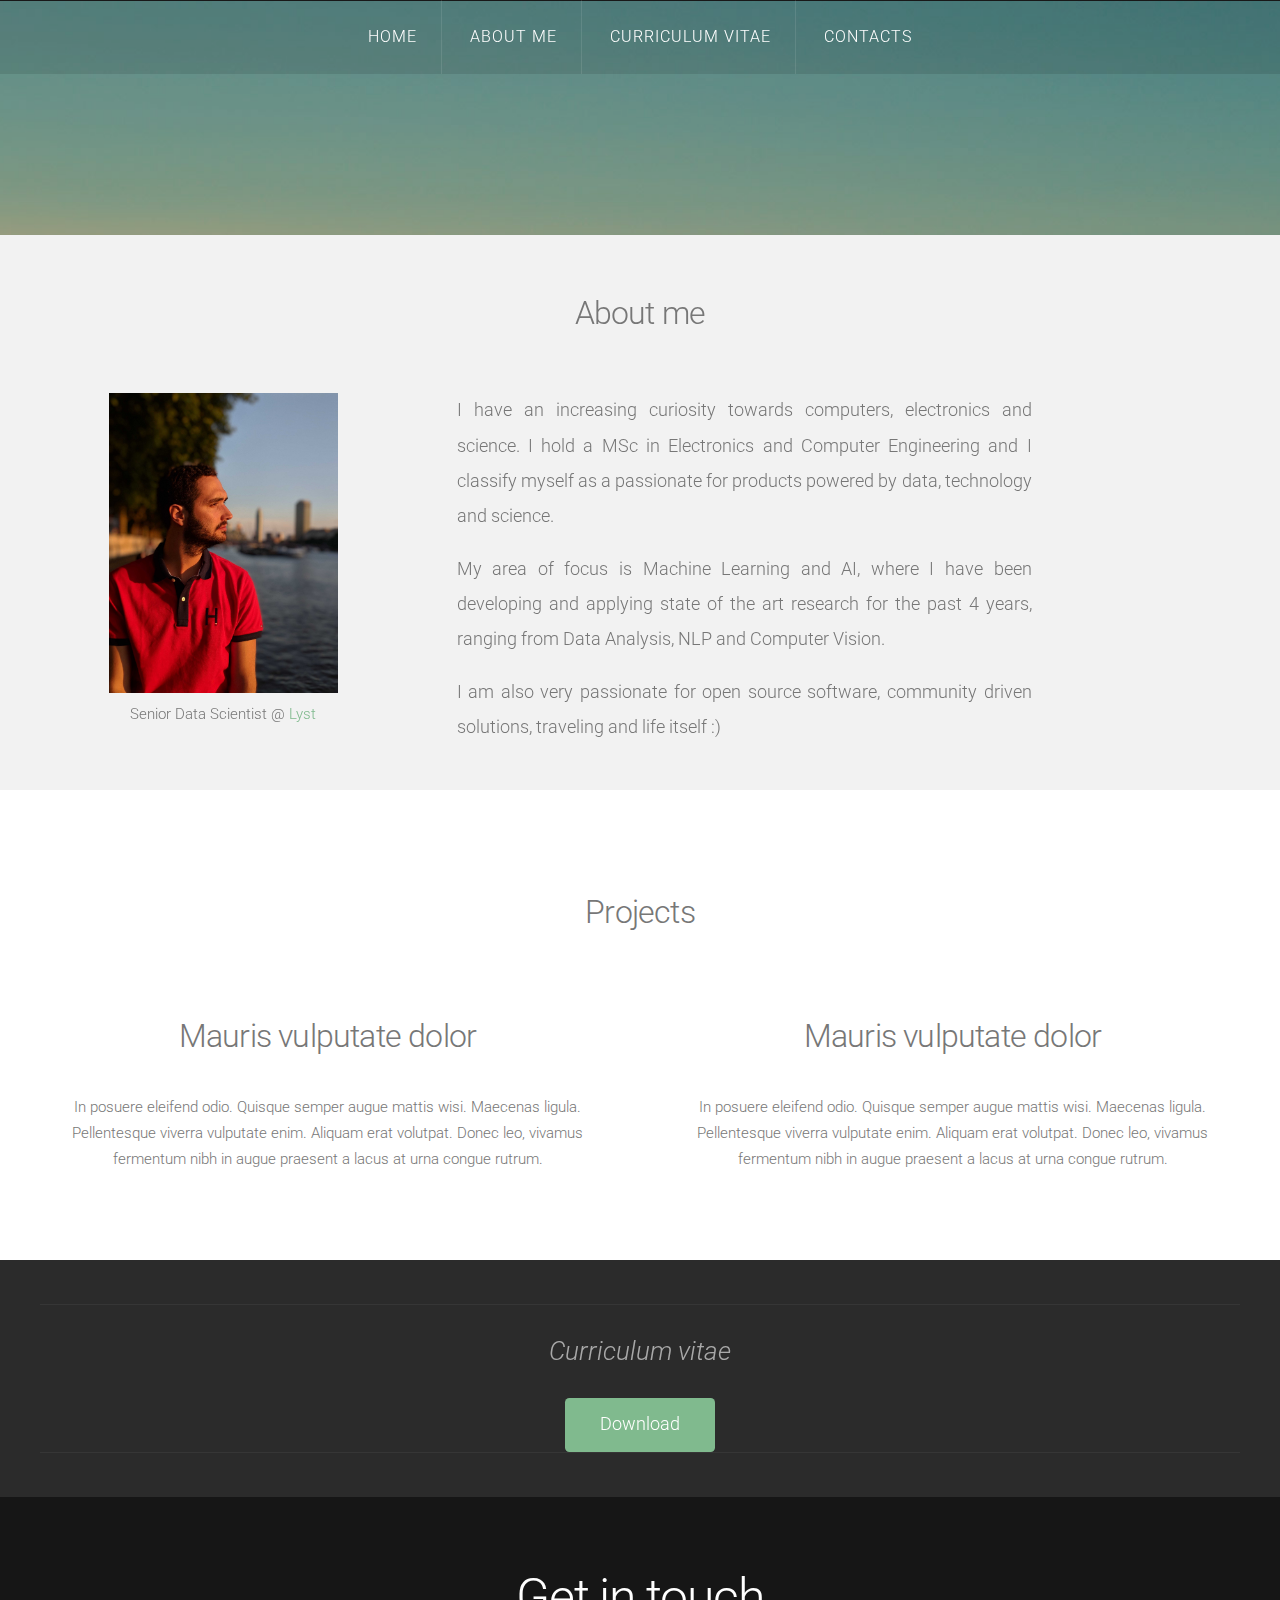
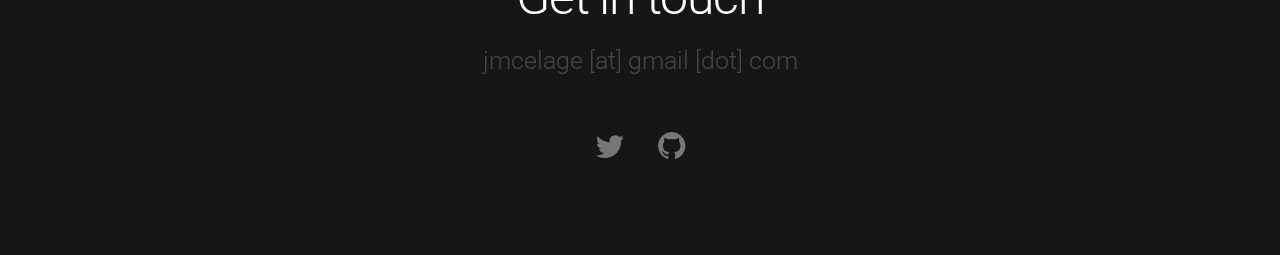
==== commit 4c8d4884: "added information" ====
--- a/index.html
+++ b/index.html
@@ -6,12 +6,13 @@
 -->
 <html>
 	<head>
-		<title>Linear by TEMPLATED</title>
+		<title>Joao Lage | Data Scientist / ML Eng</title>
 		<meta http-equiv="content-type" content="text/html; charset=utf-8" />
 		<meta name="description" content="" />
 		<meta name="keywords" content="" />
-		<link href='http://fonts.googleapis.com/css?family=Roboto:400,100,300,700,500,900' rel='stylesheet' type='text/css'>
-		<script src="http://ajax.googleapis.com/ajax/libs/jquery/1.11.0/jquery.min.js"></script>
+		<link href='https://fonts.googleapis.com/css?family=Roboto:400,100,300,700,500,900' rel='stylesheet' type='text/css'>
+		<link href="favicon.ico" rel="icon" type="image/x-icon"/>
+		<script src="https://ajax.googleapis.com/ajax/libs/jquery/1.11.0/jquery.min.js"></script>
 		<script src="js/skel.min.js"></script>
 		<script src="js/skel-panels.min.js"></script>
 		<script src="js/init.js"></script>
@@ -29,51 +30,47 @@
 				<!-- Nav -->
 				<nav id="nav">
 					<ul>
-						<li class="active"><a href="index.html">Homepage</a></li>
-						<li><a href="left-sidebar.html">Left Sidebar</a></li>
-						<li><a href="right-sidebar.html">Right Sidebar</a></li>
-						<li><a href="no-sidebar.html">No Sidebar</a></li>
+						<li class="active"><a href="index.html">Home</a></li>
+						<li><a href="#featured">About me</a></li>
+						<!--<li><a href="#main">Projects</a></li>-->
+						<li><a href="#tweet">Curriculum vitae</a></li>
+						<li><a href="#footer">Contacts</a></li>
 					</ul>
 				</nav>
-			</div>
-			<div class="container"> 
-				
-				<!-- Logo -->
-				<div id="logo">
-					<h1><a href="#">Linear</a></h1>
-					<span class="tag">By TEMPLATED</span>
-				</div>
 			</div>
 		</div>
 
 	<!-- Featured -->
 		<div id="featured">
-			<div class="container">
+			<div id="content" class="container">
 				<header>
-					<h2>Welcome to Linear</h2>
+					<h2>About me</h2>
 				</header>
-				<p>This is <strong>Linear</strong>, a responsive HTML5 site template freebie by <a href="http://templated.co">TEMPLATED</a>. Released for free under the <a href="http://templated.co/license">Creative Commons Attribution</a> license, so use it for whatever (personal or commercial) &ndash; just give us credit! Check out more of our stuff at <a href="http://templated.co">our site</a> or follow us on <a href="http://twitter.com/templatedco">Twitter</a>.</p>
-				<hr />
+
 				<div class="row">
-					<section class="4u">
-						<span class="pennant"><span class="fa fa-briefcase"></span></span>
-						<h3>Maecenas luctus lectus</h3>
-						<p>Curabitur sit amet nulla. Nam in massa. Sed vel tellus. Curabitur sem urna, consequat vel, suscipit in, mattis placerat, nulla. Sed ac leo.</p>
-						<a href="#" class="button button-style1">Read More</a>
+					<section class="4u 12u">
+						<div>
+							<img src="images/profile.jpg" height="300">
+						</div>
+						<span class="b">Senior Data Scientist @ <a href="https://making.lyst.com/" target="_blank">Lyst</a></span>
 					</section>
-					<section class="4u">
-						<span class="pennant"><span class="fa fa-lock"></span></span>
-						<h3>Maecenas luctus lectus</h3>
-						<p>Donec ornare neque ac sem. Mauris aliquet. Aliquam sem leo, vulputate sed, convallis at, ultricies quis, justo. Donec magna.</p>
-						<a href="#" class="button button-style1">Read More</a>
+					<section class="6u 12u">
+						<span class="pennant"></span>
+						<p align="justify">
+							I have an increasing curiosity towards computers, electronics and science.
+							I hold a MSc in Electronics and Computer Engineering and I classify myself as a passionate
+							for products powered by data, technology and science.
+						</p>
+						<p align="justify">
+							My area of focus is Machine Learning and AI, where I have been developing and applying 
+							state of the art research for the past 4 years, ranging from Data Analysis, NLP and Computer Vision.
+						</p>
+						<p align="left"></p>
+						<p align="justify">
+							I am also very passionate for open source software, community driven solutions, traveling
+							and life itself :)
+						</p>
 					</section>
-					<section class="4u">
-						<span class="pennant"><span class="fa fa-globe"></span></span>
-						<h3>Maecenas luctus lectus</h3>
-						<p>Curabitur sit amet nulla. Nam in massa. Sed vel tellus. Curabitur sem urna, consequat vel, suscipit in, mattis placerat, nulla. Sed ac leo.</p>
-						<a href="#" class="button button-style1">Read More</a>
-					</section>
-
 				</div>
 			</div>
 		</div>
@@ -81,7 +78,9 @@
 	<!-- Main -->
 		<div id="main">
 			<div id="content" class="container">
-
+				<header>
+					<h2>Projects</h2>
+				</header>
 				<div class="row">
 					<section class="6u">
 						<a href="#" class="image full"><img src="images/pic01.jpg" alt=""></a>
@@ -98,31 +97,6 @@
 						<p>In posuere eleifend odio. Quisque semper augue mattis wisi. Maecenas ligula. Pellentesque viverra vulputate enim. Aliquam erat volutpat. Donec leo, vivamus fermentum nibh in augue praesent a lacus at urna congue rutrum.</p>
 					</section>				
 				</div>
-
-				<div class="row">
-					<section class="6u">
-						<a href="#" class="image full"><img src="images/pic03.jpg" alt=""></a>
-						<header>
-							<h2>Mauris vulputate dolor</h2>
-						</header>
-						<p>In posuere eleifend odio. Quisque semper augue mattis wisi. Maecenas ligula. Pellentesque viverra vulputate enim. Aliquam erat volutpat. Donec leo, vivamus fermentum nibh in augue praesent a lacus at urna congue rutrum.</p>
-					</section>				
-					<section class="6u">
-						<a href="#" class="image full"><img src="images/pic04.jpg" alt=""></a>
-						<header>
-							<h2>Mauris vulputate dolor</h2>
-						</header>
-						<p>In posuere eleifend odio. Quisque semper augue mattis wisi. Maecenas ligula. Pellentesque viverra vulputate enim. Aliquam erat volutpat. Donec leo, vivamus fermentum nibh in augue praesent a lacus at urna congue rutrum.</p>
-					</section>
-					<section class="6u">
-						<a href="#" class="image full"><img src="images/pic04.jpg" alt=""></a>
-						<header>
-							<h2>Exemplo de algo</h2>
-						</header>
-						<p>adsdasdqfwefsdfasASFW</p>
-					</section>					
-				</div>
-			
 			</div>
 		</div>
 
@@ -130,7 +104,10 @@
 		<div id="tweet">
 			<div class="container">
 				<section>
-					<blockquote>&ldquo;In posuere eleifend odio. Quisque semper augue mattis wisi. Maecenas ligula. Pellentesque viverra vulputate enim. Aliquam erat volutpat.&rdquo;</blockquote>
+					<blockquote>Curriculum vitae</blockquote>
+					<ul class="actions">
+						<li><a href="media/cv.pdf" class="button alt big" target="_blank">Download</a></li>
+					</ul>					
 				</section>
 			</div>
 		</div>
@@ -141,24 +118,14 @@
 				<section>
 					<header>
 						<h2>Get in touch</h2>
-						<span class="byline">Integer sit amet pede vel arcu aliquet pretium</span>
+						<span class="byline">jmcelage [at] gmail [dot] com</span>
 					</header>
 					<ul class="contact">
-						<li><a href="#" class="fa fa-twitter"><span>Twitter</span></a></li>
-						<li class="active"><a href="#" class="fa fa-facebook"><span>Facebook</span></a></li>
-						<li><a href="#" class="fa fa-dribbble"><span>Pinterest</span></a></li>
-						<li><a href="#" class="fa fa-tumblr"><span>Google+</span></a></li>
+						<li><a href="https://twitter.com/jmcelage" class="fa fa-twitter"><span>Twitter</span></a></li>
+						<li><a href="https://github.com/lagejoao" class="fa fa-github"><span>GitHub</span></a></li>
 					</ul>
 				</section>
 			</div>
 		</div>
-
-	<!-- Copyright -->
-		<div id="copyright">
-			<div class="container">
-				Design: <a href="http://templated.co">TEMPLATED</a> Images: <a href="http://unsplash.com">Unsplash</a> (<a href="http://unsplash.com/cc0">CC0</a>)
-			</div>
-		</div>
-
 	</body>
 </html>--- a/css/style-desktop.css
+++ b/css/style-desktop.css
@@ -42,7 +42,7 @@
 
 	.homepage #header
 	{
-		padding: 16em 0 12em 0;
+		padding: 4em 0 12em 0;
 	}
 
 /*********************************************************************************/
@@ -80,7 +80,7 @@
 	
 	#featured
 	{
-		padding: 6em 0em;
+		padding: 3em 0em;
 	}
 	
 	#featured h3
@@ -106,7 +106,7 @@
 	
 	#tweet
 	{
-		padding: 6em 0em;
+		padding: 3em 0em;
 	}
 
 	#tweet blockquote
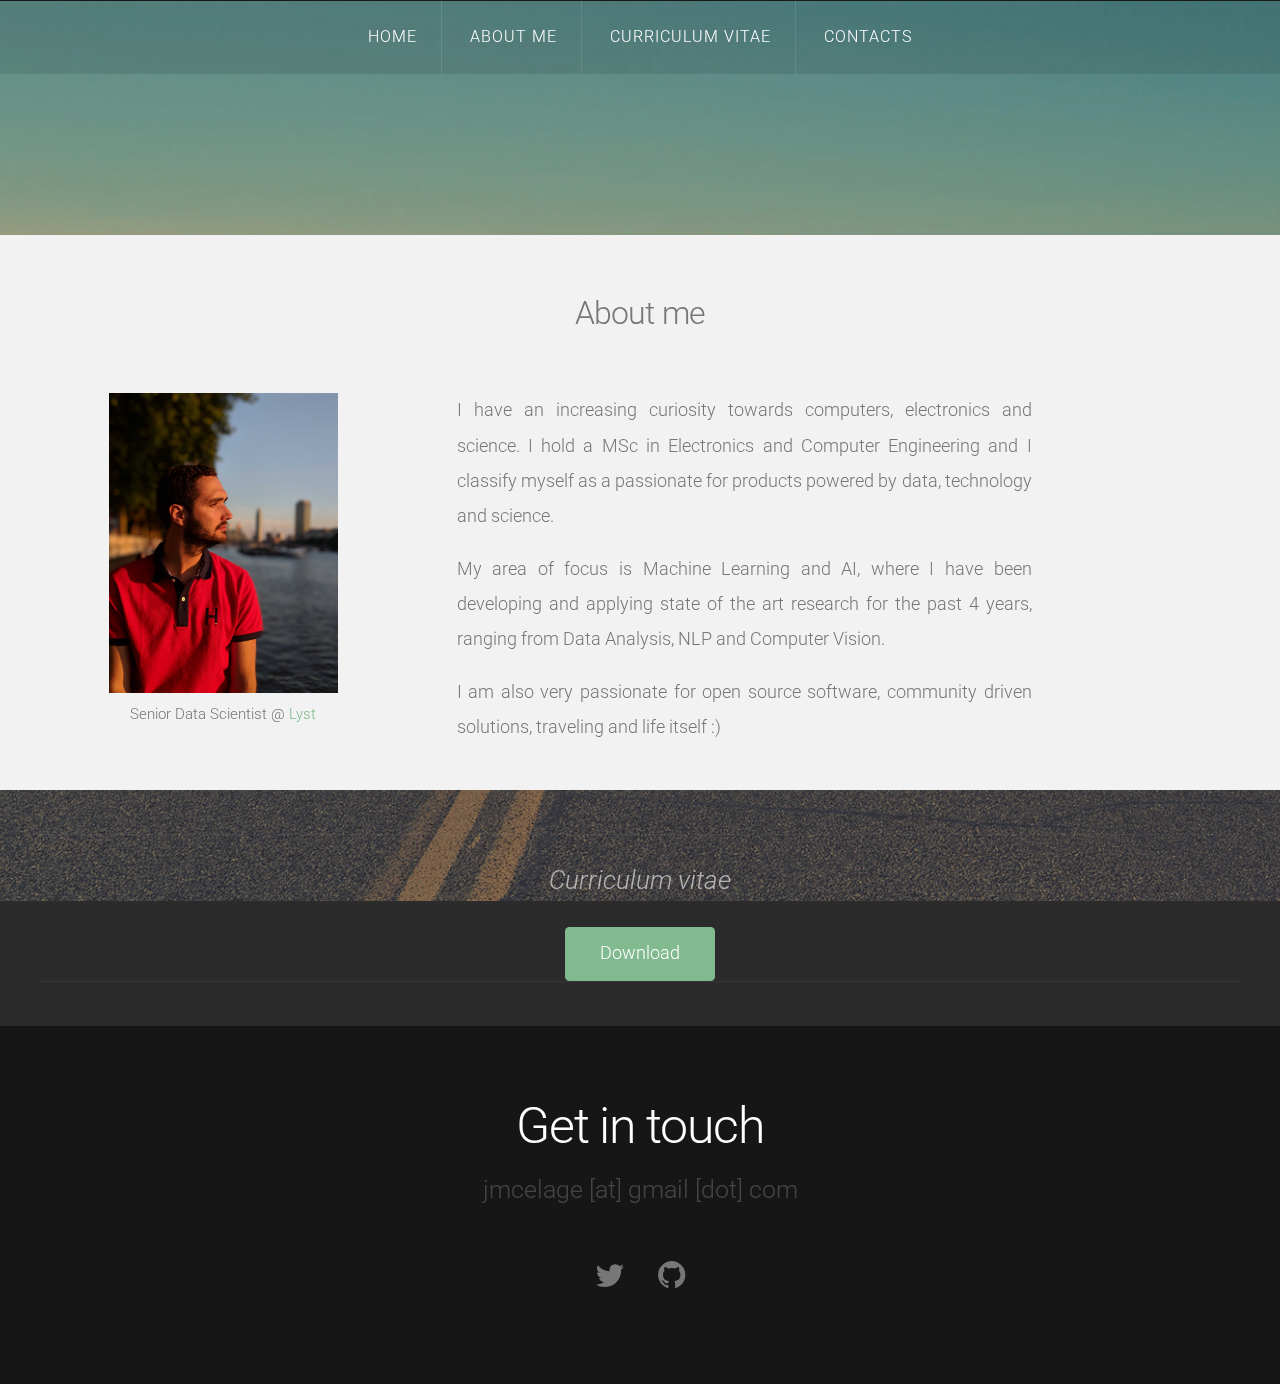
==== commit 6bcb1a0e: "removed projects section" ====
--- a/index.html
+++ b/index.html
@@ -32,7 +32,6 @@
 					<ul>
 						<li class="active"><a href="index.html">Home</a></li>
 						<li><a href="#featured">About me</a></li>
-						<!--<li><a href="#main">Projects</a></li>-->
 						<li><a href="#tweet">Curriculum vitae</a></li>
 						<li><a href="#footer">Contacts</a></li>
 					</ul>
@@ -75,31 +74,6 @@
 			</div>
 		</div>
 
-	<!-- Main -->
-		<div id="main">
-			<div id="content" class="container">
-				<header>
-					<h2>Projects</h2>
-				</header>
-				<div class="row">
-					<section class="6u">
-						<a href="#" class="image full"><img src="images/pic01.jpg" alt=""></a>
-						<header>
-							<h2>Mauris vulputate dolor</h2>
-						</header>
-						<p>In posuere eleifend odio. Quisque semper augue mattis wisi. Maecenas ligula. Pellentesque viverra vulputate enim. Aliquam erat volutpat. Donec leo, vivamus fermentum nibh in augue praesent a lacus at urna congue rutrum.</p>
-					</section>				
-					<section class="6u">
-						<a href="#" class="image full"><img src="images/pic02.jpg" alt=""></a>
-						<header>
-							<h2>Mauris vulputate dolor</h2>
-						</header>
-						<p>In posuere eleifend odio. Quisque semper augue mattis wisi. Maecenas ligula. Pellentesque viverra vulputate enim. Aliquam erat volutpat. Donec leo, vivamus fermentum nibh in augue praesent a lacus at urna congue rutrum.</p>
-					</section>				
-				</div>
-			</div>
-		</div>
-
 	<!-- Tweet -->
 		<div id="tweet">
 			<div class="container">
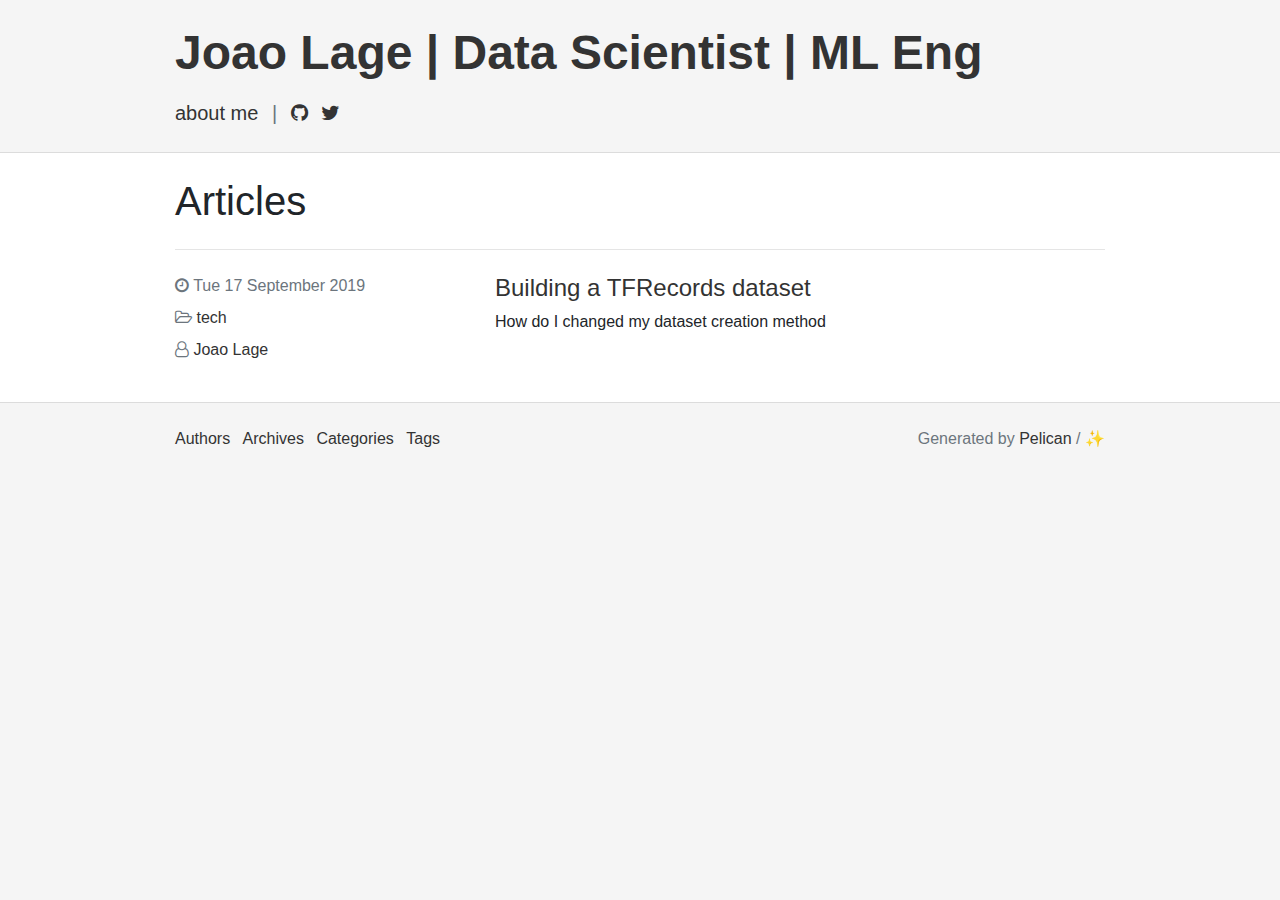
==== commit 1fe8952d: "fixed twitter url" ====
--- a/index.html
+++ b/index.html
@@ -1,105 +1,90 @@
-<!DOCTYPE HTML>
-<!--
-	Linear by TEMPLATED
-    templated.co @templatedco
-    Released for free under the Creative Commons Attribution 3.0 license (templated.co/license)
--->
-<html>
-	<head>
-		<title>Joao Lage | Data Scientist / ML Eng</title>
-		<meta http-equiv="content-type" content="text/html; charset=utf-8" />
-		<meta name="description" content="" />
-		<meta name="keywords" content="" />
-		<link href='https://fonts.googleapis.com/css?family=Roboto:400,100,300,700,500,900' rel='stylesheet' type='text/css'>
-		<link href="favicon.ico" rel="icon" type="image/x-icon"/>
-		<script src="https://ajax.googleapis.com/ajax/libs/jquery/1.11.0/jquery.min.js"></script>
-		<script src="js/skel.min.js"></script>
-		<script src="js/skel-panels.min.js"></script>
-		<script src="js/init.js"></script>
-		<noscript>
-			<link rel="stylesheet" href="css/skel-noscript.css" />
-			<link rel="stylesheet" href="css/style.css" />
-			<link rel="stylesheet" href="css/style-desktop.css" />
-		</noscript>
-	</head>
-	<body class="homepage">
-
-	<!-- Header -->
-		<div id="header">
-			<div id="nav-wrapper"> 
-				<!-- Nav -->
-				<nav id="nav">
-					<ul>
-						<li class="active"><a href="index.html">Home</a></li>
-						<li><a href="#featured">About me</a></li>
-						<li><a href="#tweet">Curriculum vitae</a></li>
-						<li><a href="#footer">Contacts</a></li>
-					</ul>
-				</nav>
-			</div>
-		</div>
-
-	<!-- Featured -->
-		<div id="featured">
-			<div id="content" class="container">
-				<header>
-					<h2>About me</h2>
-				</header>
-
-				<div class="row">
-					<section class="4u 12u">
-						<div>
-							<img src="images/profile.jpg" height="300">
-						</div>
-						<span class="b">Senior Data Scientist @ <a href="https://making.lyst.com/" target="_blank">Lyst</a></span>
-					</section>
-					<section class="6u 12u">
-						<span class="pennant"></span>
-						<p align="justify">
-							I have an increasing curiosity towards computers, electronics and science.
-							I hold a MSc in Electronics and Computer Engineering and I classify myself as a passionate
-							for products powered by data, technology and science.
-						</p>
-						<p align="justify">
-							My area of focus is Machine Learning and AI, where I have been developing and applying 
-							state of the art research for the past 4 years, ranging from Data Analysis, NLP and Computer Vision.
-						</p>
-						<p align="left"></p>
-						<p align="justify">
-							I am also very passionate for open source software, community driven solutions, traveling
-							and life itself :)
-						</p>
-					</section>
-				</div>
-			</div>
-		</div>
-
-	<!-- Tweet -->
-		<div id="tweet">
-			<div class="container">
-				<section>
-					<blockquote>Curriculum vitae</blockquote>
-					<ul class="actions">
-						<li><a href="media/cv.pdf" class="button alt big" target="_blank">Download</a></li>
-					</ul>					
-				</section>
-			</div>
-		</div>
-
-	<!-- Footer -->
-		<div id="footer">
-			<div class="container">
-				<section>
-					<header>
-						<h2>Get in touch</h2>
-						<span class="byline">jmcelage [at] gmail [dot] com</span>
-					</header>
-					<ul class="contact">
-						<li><a href="https://twitter.com/jmcelage" class="fa fa-twitter"><span>Twitter</span></a></li>
-						<li><a href="https://github.com/lagejoao" class="fa fa-github"><span>GitHub</span></a></li>
-					</ul>
-				</section>
-			</div>
-		</div>
-	</body>
+<!doctype html>
+<html lang="en">
+
+<head>
+  <!-- Required meta tags -->
+  <meta charset="utf-8">
+  <meta name="viewport" content="width=device-width, initial-scale=1, shrink-to-fit=no">
+
+  <title>  Joao Lage | Data Scientist | ML Eng | 
+</title>
+  <link rel="canonical" href="/index.html">
+
+
+  <link rel="stylesheet" href="/theme/css/bootstrap.min.css">
+  <link rel="stylesheet" href="/theme/css/font-awesome.min.css">
+  <link rel="stylesheet" href="/theme/css/pygments/default.min.css">
+  <link rel="stylesheet" href="/theme/css/theme.css">
+
+  
+
+
+</head>
+
+<body>
+  <header class="header">
+    <div class="container">
+<div class="row">
+  <div class="col-sm-12">
+    <h1 class="title"><a href="/">Joao Lage | Data Scientist | ML Eng</a></h1>
+      <ul class="list-inline">
+            <li class="list-inline-item"><a href="/pages/about-me.html">About me</a></li>
+            <li class=" list-inline-item text-muted">|</li>
+          <li class="list-inline-item"><a class="fa fa-github" href="https://github.com/lagejoao/" target="_blank"></a></li>
+          <li class="list-inline-item"><a class="fa fa-twitter" href="https://twitter.com/_joaolage" target="_blank"></a></li>
+      </ul>
+  </div>
+</div>    </div>
+  </header>
+
+  <div class="main">
+    <div class="container">
+      <h1>  Articles
+</h1>
+      <hr>
+    <article class="row teaser">
+      <header class="col-sm-4 text-muted">
+        <ul>
+          <li title="2019-09-17T15:00:00+02:00">
+            <i class="fa fa-clock-o"></i>
+            Tue 17 September 2019
+          </li>
+          <li>
+            <i class="fa fa-folder-open-o"></i>
+            <a href="/category/tech.html">tech</a>
+          </li>
+            <li>
+              <i class="fa fa-user-o"></i>
+                <a href="/author/joao-lage.html">Joao Lage</a>            </li>
+        </ul>
+      </header>
+      <div class="col-sm-8">
+        <h4 class="title">
+          <a href="/building-tfrecords-dataset.html">Building a TFRecords dataset</a>
+        </h4>
+        <div class="content">
+          How do I changed my dataset creation method
+        </div>
+      </div>
+    </article>
+    </div>
+  </div>
+
+  <footer class="footer">
+    <div class="container">
+<div class="row">
+  <ul class="col-sm-6 list-inline">
+      <li class="list-inline-item"><a href="/authors.html">Authors</a></li>
+    <li class="list-inline-item"><a href="/archives.html">Archives</a></li>
+    <li class="list-inline-item"><a href="/categories.html">Categories</a></li>
+      <li class="list-inline-item"><a href="/tags.html">Tags</a></li>
+  </ul>
+  <p class="col-sm-6 text-sm-right text-muted">
+    Generated by <a href="https://github.com/getpelican/pelican" target="_blank">Pelican</a>
+    / <a href="https://github.com/nairobilug/pelican-alchemy" target="_blank">&#x2728;</a>
+  </p>
+</div>    </div>
+  </footer>
+</body>
+
 </html>--- a/theme/css/pygments/default.min.css
+++ b/theme/css/pygments/default.min.css
@@ -0,0 +1 @@
+.highlight pre .hll{background-color:#ffc}.highlight pre{background:#f8f8f8}.highlight pre .c{color:#408080;font-style:italic}.highlight pre .err{border:1px solid #f00}.highlight pre .k{color:#008000;font-weight:bold}.highlight pre .o{color:#666}.highlight pre .ch{color:#408080;font-style:italic}.highlight pre .cm{color:#408080;font-style:italic}.highlight pre .cp{color:#bc7a00}.highlight pre .cpf{color:#408080;font-style:italic}.highlight pre .c1{color:#408080;font-style:italic}.highlight pre .cs{color:#408080;font-style:italic}.highlight pre .gd{color:#a00000}.highlight pre .ge{font-style:italic}.highlight pre .gr{color:#f00}.highlight pre .gh{color:#000080;font-weight:bold}.highlight pre .gi{color:#00a000}.highlight pre .go{color:#888}.highlight pre .gp{color:#000080;font-weight:bold}.highlight pre .gs{font-weight:bold}.highlight pre .gu{color:#800080;font-weight:bold}.highlight pre .gt{color:#04d}.highlight pre .kc{color:#008000;font-weight:bold}.highlight pre .kd{color:#008000;font-weight:bold}.highlight pre .kn{color:#008000;font-weight:bold}.highlight pre .kp{color:#008000}.highlight pre .kr{color:#008000;font-weight:bold}.highlight pre .kt{color:#b00040}.highlight pre .m{color:#666}.highlight pre .s{color:#ba2121}.highlight pre .na{color:#7d9029}.highlight pre .nb{color:#008000}.highlight pre .nc{color:#00f;font-weight:bold}.highlight pre .no{color:#800}.highlight pre .nd{color:#a2f}.highlight pre .ni{color:#999;font-weight:bold}.highlight pre .ne{color:#d2413a;font-weight:bold}.highlight pre .nf{color:#00f}.highlight pre .nl{color:#a0a000}.highlight pre .nn{color:#00f;font-weight:bold}.highlight pre .nt{color:#008000;font-weight:bold}.highlight pre .nv{color:#19177c}.highlight pre .ow{color:#a2f;font-weight:bold}.highlight pre .w{color:#bbb}.highlight pre .mb{color:#666}.highlight pre .mf{color:#666}.highlight pre .mh{color:#666}.highlight pre .mi{color:#666}.highlight pre .mo{color:#666}.highlight pre .sb{color:#ba2121}.highlight pre .sc{color:#ba2121}.highlight pre .sd{color:#ba2121;font-style:italic}.highlight pre .s2{color:#ba2121}.highlight pre .se{color:#b62;font-weight:bold}.highlight pre .sh{color:#ba2121}.highlight pre .si{color:#b68;font-weight:bold}.highlight pre .sx{color:#008000}.highlight pre .sr{color:#b68}.highlight pre .s1{color:#ba2121}.highlight pre .ss{color:#19177c}.highlight pre .bp{color:#008000}.highlight pre .vc{color:#19177c}.highlight pre .vg{color:#19177c}.highlight pre .vi{color:#19177c}.highlight pre .il{color:#666}--- a/theme/css/theme.css
+++ b/theme/css/theme.css
@@ -0,0 +1,127 @@
+::selection {
+  background: #0085a1;
+  color: #fff;
+  text-shadow: none;
+}
+
+body {
+  background-color: #f5f5f5;
+}
+
+a {
+  color: #333;
+}
+
+a:focus,
+a:hover {
+  color: #0085a1;
+}
+
+blockquote {
+  color: #818a91;
+  font-style: italic;
+}
+
+hr {
+  margin: 1.5rem 0;
+}
+
+/* ------------------------------------------------------------------------- */
+
+.container {
+  max-width: 960px;
+}
+
+.header,
+.footer {
+  padding: 1.5rem 0 .5rem;
+}
+
+.header {
+  border-bottom: 1px solid rgba(0,0,0,.1);
+}
+
+.header img {
+  margin-bottom: 1rem;
+}
+
+.header .title {
+  font-weight: bold;
+  margin-bottom: 1rem;
+}
+
+.header ul,
+.header li {
+  margin-bottom: .5rem;
+}
+
+.header ul {
+  font-size: 1.25rem;
+  font-weight: 300;
+  text-transform: lowercase;
+}
+
+.main {
+  background-color: #fff;
+  padding: 1.5rem 0;
+}
+
+.footer {
+  border-top: 1px solid rgba(0,0,0,.1);
+}
+
+.highlight pre {
+  border: 1px solid rgba(0,0,0,.1);
+  padding: 1rem;
+}
+
+.pagination .page-link {
+  color: #333;
+}
+
+.teaser header ul {
+  list-style: none;
+  padding-left: 0;
+}
+
+.teaser header li {
+  margin-bottom: .5rem;
+}
+
+.teaser .content p {
+  margin-bottom: 0;
+}
+
+.article header ul,
+.article header li {
+  margin-bottom: .5rem;
+}
+
+.article header li:not(:last-child) {
+  margin-right: 10px;
+}
+
+.article .content a {
+  text-decoration: underline
+}
+
+@media (min-width: 576px) {
+  .header .title {
+    font-size: 3rem;
+  }
+}
+
+@media (max-width: 576px) {
+  .header,
+  .footer {
+    text-align: center;
+  }
+
+  .teaser header li {
+    display: inline-block;
+  }
+
+  .teaser header li:not(:last-child) {
+    margin-right: 10px;
+  }
+}
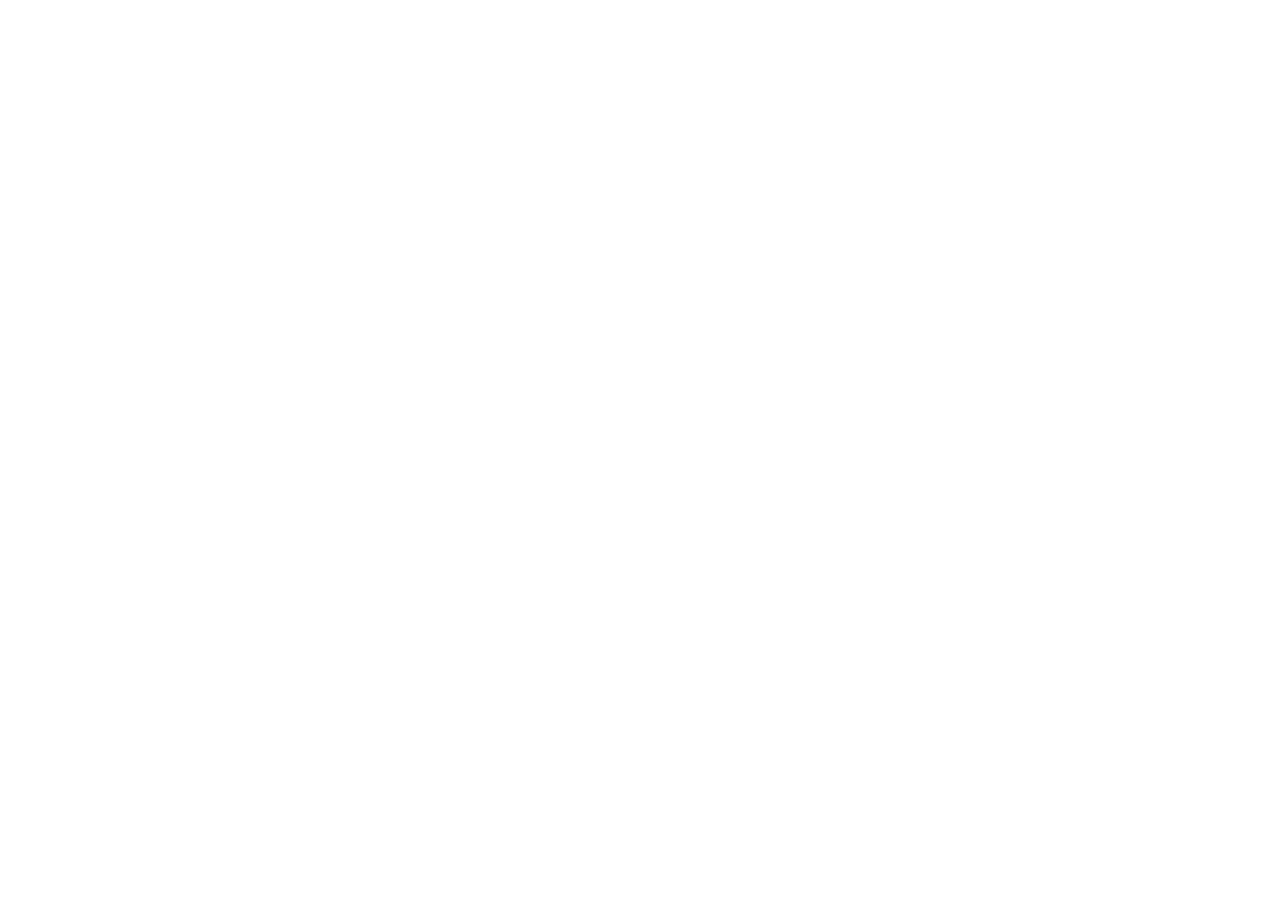
==== commit 799cde59: "added redirect" ====
--- a/index.html
+++ b/index.html
@@ -1,90 +1,5 @@
-<!doctype html>
-<html lang="en">
-
-<head>
-  <!-- Required meta tags -->
-  <meta charset="utf-8">
-  <meta name="viewport" content="width=device-width, initial-scale=1, shrink-to-fit=no">
-
-  <title>  Joao Lage | Data Scientist | ML Eng | 
-</title>
-  <link rel="canonical" href="/index.html">
-
-
-  <link rel="stylesheet" href="/theme/css/bootstrap.min.css">
-  <link rel="stylesheet" href="/theme/css/font-awesome.min.css">
-  <link rel="stylesheet" href="/theme/css/pygments/default.min.css">
-  <link rel="stylesheet" href="/theme/css/theme.css">
-
-  
-
-
-</head>
-
-<body>
-  <header class="header">
-    <div class="container">
-<div class="row">
-  <div class="col-sm-12">
-    <h1 class="title"><a href="/">Joao Lage | Data Scientist | ML Eng</a></h1>
-      <ul class="list-inline">
-            <li class="list-inline-item"><a href="/pages/about-me.html">About me</a></li>
-            <li class=" list-inline-item text-muted">|</li>
-          <li class="list-inline-item"><a class="fa fa-github" href="https://github.com/lagejoao/" target="_blank"></a></li>
-          <li class="list-inline-item"><a class="fa fa-twitter" href="https://twitter.com/_joaolage" target="_blank"></a></li>
-      </ul>
-  </div>
-</div>    </div>
-  </header>
-
-  <div class="main">
-    <div class="container">
-      <h1>  Articles
-</h1>
-      <hr>
-    <article class="row teaser">
-      <header class="col-sm-4 text-muted">
-        <ul>
-          <li title="2019-09-17T15:00:00+02:00">
-            <i class="fa fa-clock-o"></i>
-            Tue 17 September 2019
-          </li>
-          <li>
-            <i class="fa fa-folder-open-o"></i>
-            <a href="/category/tech.html">tech</a>
-          </li>
-            <li>
-              <i class="fa fa-user-o"></i>
-                <a href="/author/joao-lage.html">Joao Lage</a>            </li>
-        </ul>
-      </header>
-      <div class="col-sm-8">
-        <h4 class="title">
-          <a href="/building-tfrecords-dataset.html">Building a TFRecords dataset</a>
-        </h4>
-        <div class="content">
-          How do I changed my dataset creation method
-        </div>
-      </div>
-    </article>
-    </div>
-  </div>
-
-  <footer class="footer">
-    <div class="container">
-<div class="row">
-  <ul class="col-sm-6 list-inline">
-      <li class="list-inline-item"><a href="/authors.html">Authors</a></li>
-    <li class="list-inline-item"><a href="/archives.html">Archives</a></li>
-    <li class="list-inline-item"><a href="/categories.html">Categories</a></li>
-      <li class="list-inline-item"><a href="/tags.html">Tags</a></li>
-  </ul>
-  <p class="col-sm-6 text-sm-right text-muted">
-    Generated by <a href="https://github.com/getpelican/pelican" target="_blank">Pelican</a>
-    / <a href="https://github.com/nairobilug/pelican-alchemy" target="_blank">&#x2728;</a>
-  </p>
-</div>    </div>
-  </footer>
-</body>
-
-</html>+<!DOCTYPE html>
+<meta charset="utf-8">
+<title>Redirecting to https://lagejoao.github.io/website/</title>
+<meta http-equiv="refresh" content="0; URL=https://lagejoao.github.io/website/">
+<link rel="canonical" href="https://lagejoao.github.io/website/">